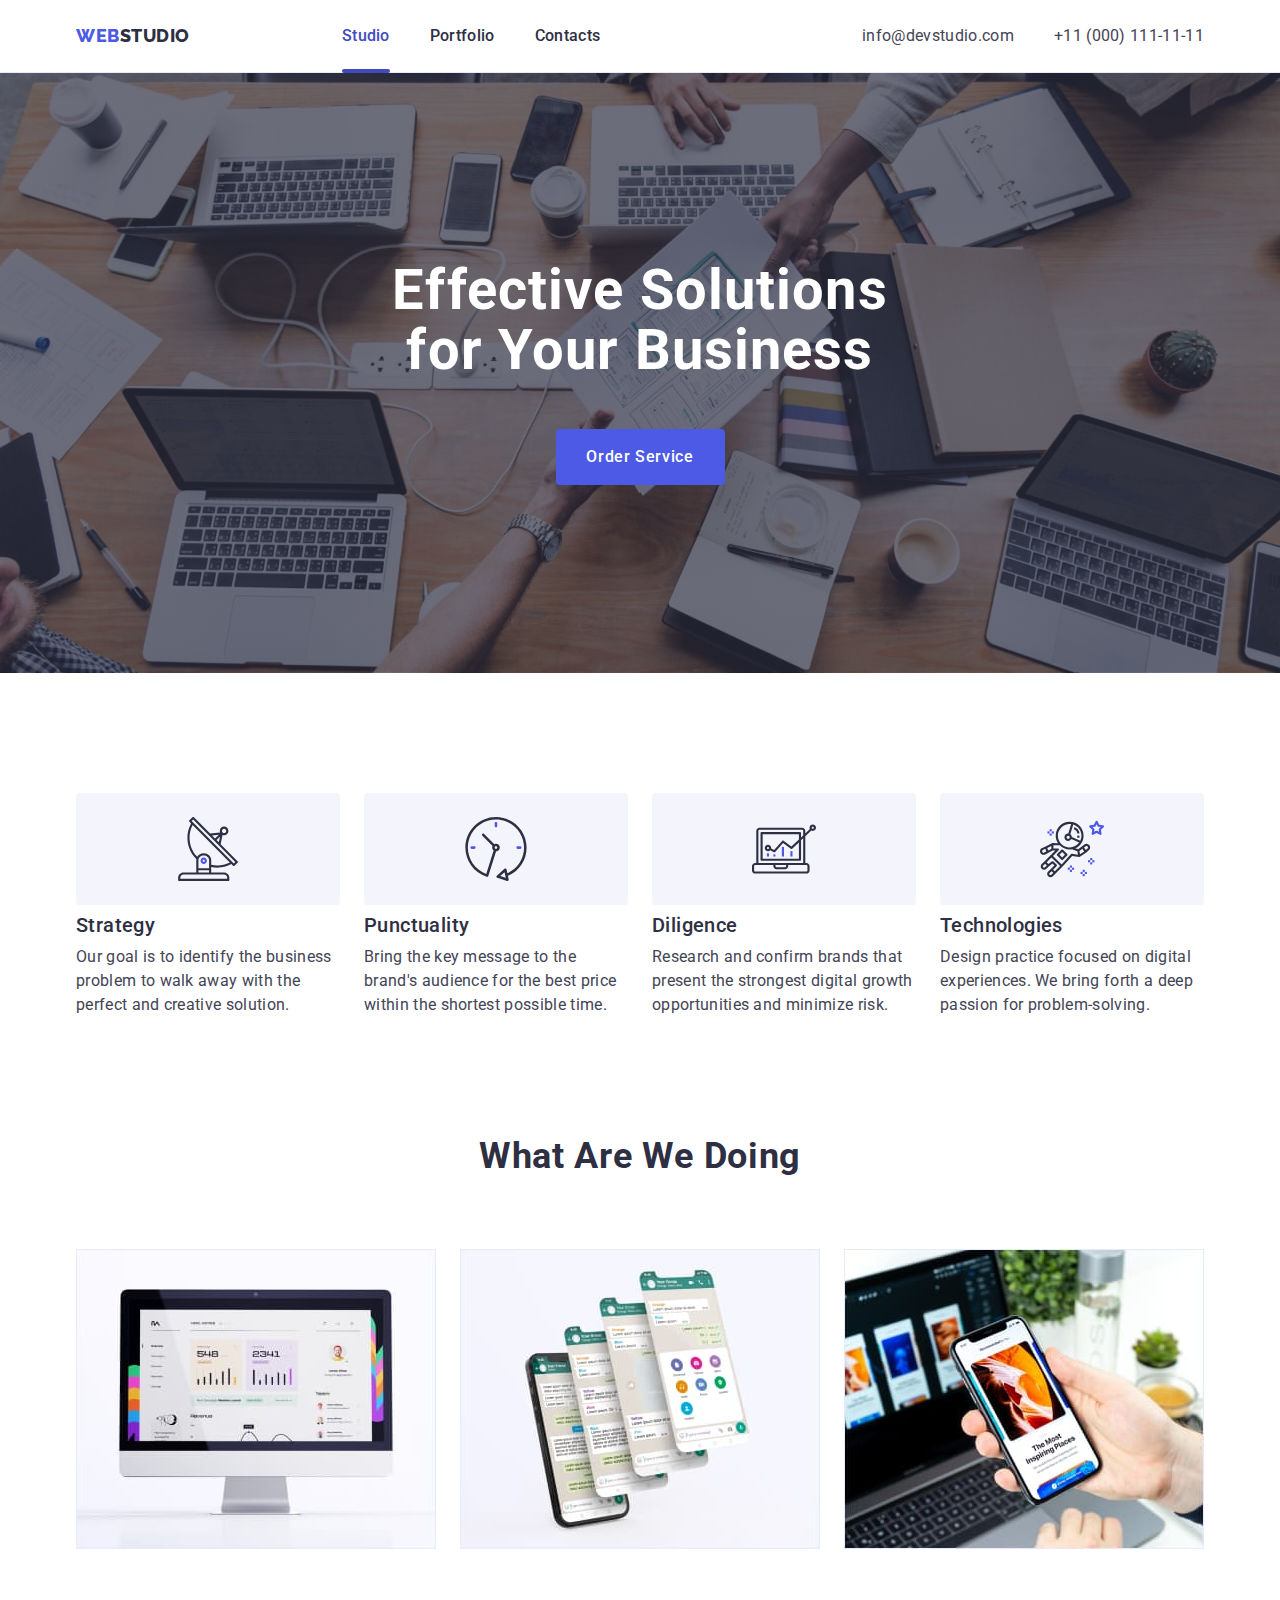
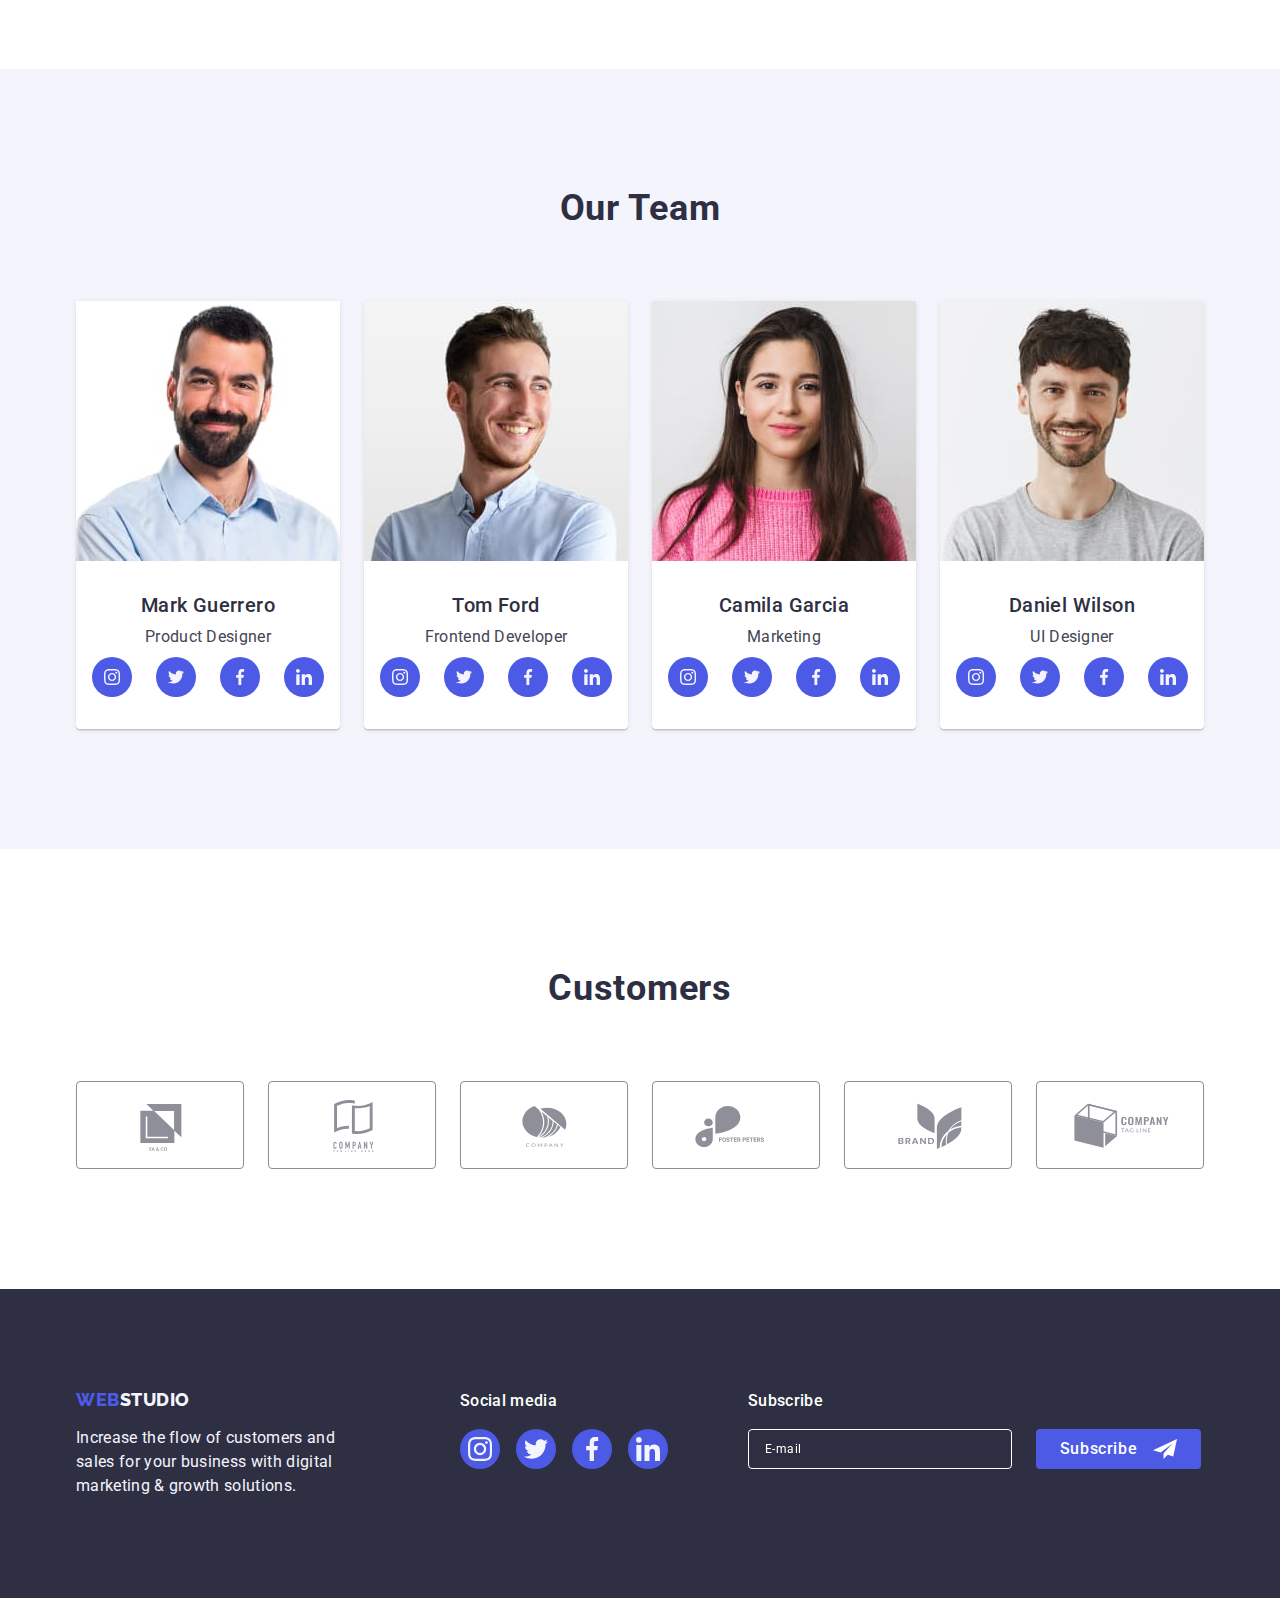
==== index.html @ 75ef7f99 "Initial commit" ====
<!DOCTYPE html>
<html lang="en">
  <head>
    <meta charset="UTF-8" />
    <meta http-equiv="X-UA-Compatible" content="IE=edge" />
    <meta name="viewport" content="width=device-width, initial-scale=1.0" />
    <title>Document</title>
    <link rel="preconnect" href="https://fonts.googleapis.com" />
    <link rel="preconnect" href="https://fonts.gstatic.com" crossorigin />
    <link
      href="https://fonts.googleapis.com/css2?family=Raleway:wght@800&family=Roboto:wght@400;500;700;900&display=swap"
      rel="stylesheet"
    />
    <link rel="stylesheet" href="./css/modern-normalize.min.css" />
    <link rel="stylesheet" href="./css/style.css" />
  </head>

  <body>
    <header class="header">
      <div class="header-section container">
        <nav class="navigation">
          <a class="link-logo link" href="./index.html">Web<span class="header-logo-link">Studio</span></a>
          <ul class="header-menu list">
            <li class="list-element-menu">
              <a class="header-menu-link link is-active" href="./index.html">Studio</a>
            </li>
            <li class="list-element-menu">
              <a class="header-menu-link link" href="./portfolio.html">Portfolio</a>
            </li>
            <li class="list-element-menu">
              <a class="header-menu-link link" href="">Contacts</a>
            </li>
          </ul>
        </nav>
        <address class="contacts">
          <ul class="list">
            <li class="list-element-contacts">
              <a class="header-contacts-link link" href="mailto:info@devstudio.com" target="_blank"
                >info@devstudio.com</a
              >
            </li>
            <li class="list-element-contacts">
              <a class="header-contacts-link link" href="tel:+110001111111" target="_blank">+11 (000) 111-11-11</a>
            </li>
          </ul>
        </address>
      </div>
    </header>

    <main>
      <section class="order-section">
        <div class="container">
          <h1 class="main-title">Effective Solutions for Your Business</h1>
          <button class="btn" type="button" data-modal-open>Order Service</button>
        </div>
      </section>
      <section class="advantage-section">
        <div class="container">
          <h2 class="second-title visually-hidden">Advantages</h2>
          <ul class="list">
            <li class="advantage-box">
              <div class="container-icon-advantage">
                <svg class="icon_advantage" width="64" height="64">
                  <use href="./images/icons.svg#icon-antenna"></use>
                </svg>
              </div>
              <h3 class="third-header">Strategy</h3>
              <p class="paragraf">
                Our goal is to identify the business problem to walk away with the perfect and creative solution.
              </p>
            </li>
            <li class="advantage-box">
              <div class="container-icon-advantage">
                <svg class="icon_advantage" width="64" height="64">
                  <use href="./images/icons.svg#icon-clock"></use>
                </svg>
              </div>
              <h3 class="third-header">Punctuality</h3>
              <p class="paragraf">
                Bring the key message to the brand's audience for the best price within the shortest possible time.
              </p>
            </li>
            <li class="advantage-box">
              <div class="container-icon-advantage">
                <svg class="icon_advantage" width="64" height="64">
                  <use href="./images/icons.svg#icon-diagram"></use>
                </svg>
              </div>
              <h3 class="third-header">Diligence</h3>
              <p class="paragraf">
                Research and confirm brands that present the strongest digital growth opportunities and minimize risk.
              </p>
            </li>
            <li class="advantage-box">
              <div class="container-icon-advantage">
                <svg class="icon_advantage" width="64" height="64">
                  <use href="./images/icons.svg#icon-astronaut"></use>
                </svg>
              </div>
              <h3 class="third-header">Technologies</h3>
              <p class="paragraf">
                Design practice focused on digital experiences. We bring forth a deep passion for problem-solving.
              </p>
            </li>
          </ul>
        </div>
      </section>
      <section class="our-work-section">
        <div class="container">
          <h2 class="second-title">What are we doing</h2>
          <ul class="list">
            <li class="our-work-box">
              <img src="./images/img_1.jpg" alt="Monitor with program" width="360" />
            </li>
            <li class="our-work-box">
              <img src="./images/img_2.jpg" alt="Phone with screen layers" width="360" />
            </li>
            <li class="our-work-box">
              <img src="./images/img_3.jpg" alt="Phone in hand" width="360" />
            </li>
          </ul>
        </div>
      </section>
      <section class="team-section">
        <div class="container">
          <h2 class="second-title">Our Team</h2>
          <ul class="list">
            <li class="team-list-box">
              <img src="./images/photo_0.jpg" alt="Mark Guerrero" width="264" />
              <div class="team-name-position">
                <h3 class="third-header">Mark Guerrero</h3>
                <p class="paragraf">Product Designer</p>
                <ul class="list">
                  <li class="team-icon-box">
                    <a class="link" href="https://www.instagram.com/" target="_blank">
                      <svg class="icon" width="16" height="16">
                        <use href="./images/icons.svg#icon-instagram"></use>
                      </svg>
                    </a>
                  </li>
                  <li class="team-icon-box">
                    <a class="link" href="https://twitter.com/" target="_blank">
                      <svg class="icon" width="16" height="16">
                        <use href="./images/icons.svg#icon-twitter"></use>
                      </svg>
                    </a>
                  </li>
                  <li class="team-icon-box">
                    <a class="link" href="https://facebook.com/" target="_blank">
                      <svg class="icon" width="16" height="16">
                        <use href="./images/icons.svg#icon-facebook"></use>
                      </svg>
                    </a>
                  </li>
                  <li class="team-icon-box">
                    <a class="link" href="https://www.linkedin.com/" target="_blank">
                      <svg class="icon" width="16" height="16">
                        <use href="./images/icons.svg#icon-linkedin"></use>
                      </svg>
                    </a>
                  </li>
                </ul>
              </div>
            </li>
            <li class="team-list-box">
              <img src="./images/photo_1.jpg" alt="Tom Ford" width="264" />
              <div class="team-name-position">
                <h3 class="third-header">Tom Ford</h3>
                <p class="paragraf">Frontend Developer</p>
                <ul class="list">
                  <li class="team-icon-box">
                    <a class="link" href="https://www.instagram.com/" target="_blank">
                      <svg class="icon" width="16" height="16">
                        <use href="./images/icons.svg#icon-instagram"></use>
                      </svg>
                    </a>
                  </li>
                  <li class="team-icon-box">
                    <a class="link" href="https://twitter.com/" target="_blank">
                      <svg class="icon" width="16" height="16">
                        <use href="./images/icons.svg#icon-twitter"></use>
                      </svg>
                    </a>
                  </li>
                  <li class="team-icon-box">
                    <a class="link" href="https://facebook.com/" target="_blank">
                      <svg class="icon" width="16" height="16">
                        <use href="./images/icons.svg#icon-facebook"></use>
                      </svg>
                    </a>
                  </li>
                  <li class="team-icon-box">
                    <a class="link" href="https://www.linkedin.com/" target="_blank">
                      <svg class="icon" width="16" height="16">
                        <use href="./images/icons.svg#icon-linkedin"></use>
                      </svg>
                    </a>
                  </li>
                </ul>
              </div>
            </li>
            <li class="team-list-box">
              <img src="./images/photo_2.jpg" alt="Camila Garcia" width="264" />
              <div class="team-name-position">
                <h3 class="third-header">Camila Garcia</h3>
                <p class="paragraf">Marketing</p>
                <ul class="list">
                  <li class="team-icon-box">
                    <a class="link" href="https://www.instagram.com/" target="_blank">
                      <svg class="icon" width="16" height="16">
                        <use href="./images/icons.svg#icon-instagram"></use>
                      </svg>
                    </a>
                  </li>
                  <li class="team-icon-box">
                    <a class="link" href="https://twitter.com/" target="_blank">
                      <svg class="icon" width="16" height="16">
                        <use href="./images/icons.svg#icon-twitter"></use>
                      </svg>
                    </a>
                  </li>
                  <li class="team-icon-box">
                    <a class="link" href="https://facebook.com/" target="_blank">
                      <svg class="icon" width="16" height="16">
                        <use href="./images/icons.svg#icon-facebook"></use>
                      </svg>
                    </a>
                  </li>
                  <li class="team-icon-box">
                    <a class="link" href="https://www.linkedin.com/" target="_blank">
                      <svg class="icon" width="16" height="16">
                        <use href="./images/icons.svg#icon-linkedin"></use>
                      </svg>
                    </a>
                  </li>
                </ul>
              </div>
            </li>
            <li class="team-list-box">
              <img src="./images/photo_3.jpg" alt="Daniel Wilson" width="264" />
              <div class="team-name-position">
                <h3 class="third-header">Daniel Wilson</h3>
                <p class="paragraf">UI Designer</p>
                <ul class="list">
                  <li class="team-icon-box">
                    <a class="link" href="https://www.instagram.com/" target="_blank">
                      <svg class="icon" width="16" height="16">
                        <use href="./images/icons.svg#icon-instagram"></use>
                      </svg>
                    </a>
                  </li>
                  <li class="team-icon-box">
                    <a class="link" href="https://twitter.com/" target="_blank">
                      <svg class="icon" width="16" height="16">
                        <use href="./images/icons.svg#icon-twitter"></use>
                      </svg>
                    </a>
                  </li>
                  <li class="team-icon-box">
                    <a class="link" href="https://facebook.com/" target="_blank">
                      <svg class="icon" width="16" height="16">
                        <use href="./images/icons.svg#icon-facebook"></use>
                      </svg>
                    </a>
                  </li>
                  <li class="team-icon-box">
                    <a class="link" href="https://www.linkedin.com/" target="_blank">
                      <svg class="icon" width="16" height="16">
                        <use href="./images/icons.svg#icon-linkedin"></use>
                      </svg>
                    </a>
                  </li>
                </ul>
              </div>
            </li>
          </ul>
        </div>
      </section>
      <section class="customers">
        <div class="container">
          <h2 class="second-title">Customers</h2>
          <ul class="list">
            <li class="customers-list-box">
              <a class="link" href="">
                <svg class="icon_customers" width="104" height="56">
                  <use href="./images/icons.svg#icon-logo_1"></use>
                </svg>
              </a>
            </li>
            <li class="customers-list-box">
              <a class="link" href="">
                <svg class="icon_customers" width="104" height="56">
                  <use href="./images/icons.svg#icon-logo_2"></use>
                </svg>
              </a>
            </li>
            <li class="customers-list-box">
              <a class="link" href="">
                <svg class="icon_customers" width="104" height="56">
                  <use href="./images/icons.svg#icon-logo_3"></use>
                </svg>
              </a>
            </li>
            <li class="customers-list-box">
              <a class="link" href="">
                <svg class="icon_customers" width="104" height="56">
                  <use href="./images/icons.svg#icon-logo_4"></use>
                </svg>
              </a>
            </li>
            <li class="customers-list-box">
              <a class="link" href="">
                <svg class="icon_customers" width="104" height="56">
                  <use href="./images/icons.svg#icon-logo_5"></use>
                </svg>
              </a>
            </li>
            <li class="customers-list-box">
              <a class="link" href="">
                <svg class="icon_customers" width="104" height="56">
                  <use href="./images/icons.svg#icon-logo_6"></use>
                </svg>
              </a>
            </li>
          </ul>
        </div>
      </section>
    </main>

    <footer class="footer">
      <div class="container">
        <div class="footer-text-box">
          <a class="link-logo link" href="./index.html">Web<span class="footer-logo-link">Studio</span></a>
          <p class="paragraf">
            Increase the flow of customers and sales for your business with digital marketing & growth solutions.
          </p>
        </div>
        <div class="footer-social-links-box">
          <p class="paragraf">Social media</p>
          <ul class="list">
            <li class="footer-social-link-container">
              <a class="link" href="https://www.instagram.com/" target="_blank">
                <svg class="icon-footer" width="24" height="24">
                  <use href="./images/icons.svg#icon-instagram"></use>
                </svg>
              </a>
            </li>
            <li class="footer-social-link-container">
              <a class="link" href="https://twitter.com/" target="_blank">
                <svg class="icon-footer" width="24" height="24">
                  <use href="./images/icons.svg#icon-twitter"></use>
                </svg>
              </a>
            </li>
            <li class="footer-social-link-container">
              <a class="link" href="https://facebook.com/" target="_blank">
                <svg class="icon-footer" width="24" height="24">
                  <use href="./images/icons.svg#icon-facebook"></use>
                </svg>
              </a>
            </li>
            <li class="footer-social-link-container">
              <a class="link" href="https://www.linkedin.com/" target="_blank">
                <svg class="icon-footer" width="24" height="24">
                  <use href="./images/icons.svg#icon-linkedin"></use>
                </svg>
              </a>
            </li>
          </ul>
        </div>
        <div class="footer-subscribe-box">
          <p class="paragraf">Subscribe</p>
          <form class="footer-subscribe-form">
            <label class="footer-subscribe-email-label">
              <input class="footer-subscribe-email-input" type="email" name="subscribe-email" placeholder="E-mail" />
            </label>
            <button class="btn-footer-subscribe" type="submit">
              Subscribe
              <svg class="icon-lable-subscribe" width="24" height="24">
                <use href="./images/icons.svg#icon-subscribe"></use>
              </svg>
            </button>
          </form>
        </div>
      </div>
    </footer>

    <div class="modal-box is-hidden" data-modal>
      <div class="callback-form">
        <button class="btn_modal" type="button" data-modal-close>
          <svg class="icon-btn-close" width="8" height="8">
            <use href="./images/icons.svg#icon-close"></use>
          </svg>
        </button>
        <p class="paragraf">Leave your contacts and we will call you back</p>
        <form class="fields-box">
          <div class="fields-container">
            <label class="field-lable" for="user-name"> Name </label>
            <div class="field-input">
              <input type="text" class="username" name="user-name" id="user-name" />
              <svg class="icon-lable" width="18" height="24">
                <use href="./images/icons.svg#icon-person"></use>
              </svg>
            </div>
          </div>
          <div class="fields-container">
            <label class="field-lable" for="user-phone"> Phone </label>
            <div class="field-input">
              <input type="text" class="username" name="user-phone" id="user-phone" />
              <svg class="icon-lable" width="18" height="24">
                <use href="./images/icons.svg#icon-phone"></use>
              </svg>
            </div>
          </div>
          <div class="fields-container">
            <label class="field-lable" for="user-email"> Email </label>
            <div class="field-input">
              <input type="text" class="username" name="user-email" id="user-email" />
              <svg class="icon-lable" width="18" height="24">
                <use href="./images/icons.svg#icon-email"></use>
              </svg>
            </div>
          </div>
          <div class="comments-container">
            <label class="field-lable" for="user-comment"> Comment </label>
            <textarea class="comment" id="user-comment" name="user-comment" placeholder="Text input"></textarea>
          </div>
          <div class="privacy-container">
            <input
              type="checkbox"
              id="user-privacy"
              name="user-privacy"
              class="chb-policy visually-hidden"
              value="true"
            />
            <label class="privacy-lable" for="user-privacy">
              <span class="checkbox-span">
                <svg class="icon-checkbox" width="10" height="8">
                  <use href="./images/icons.svg#icon-checkbox"></use>
                </svg>
              </span>
              I accept the terms and conditions of the
              <a class="privacy-link" href="">Privacy Policy</a>
            </label>
          </div>
          <button class="btn-callback-send" type="submit">Send</button>
        </form>
      </div>
    </div>

    <script src="./js/modal.js"></script>
  </body>
</html>
---- css/style.css ----
:root {
  --color-heder-link: #2e2f42;
  --color-heder-link-ahf: #404bbf;
  --color-main-text: #434455;
  --bg-color-btn: #4d5ae5;
  --bg-color-btn-hf: #404bbf;
  --border-color: #e7e9fc;
  --bg-main-color: #f4f4fd;
  --bg-body-color: #ffffff;
  --color-main-title: #ffffff;
  --color-btn-text: #ffffff;
  --color-footer-logo: #f4f4fd;
  --color-footer-paragraf: #f4f4fd;
  --color-overlay-text: #f4f4fd;
  --color-social-paragraf: #ffffff;
  --color-subscribe-label: #ffffff;
  --bg-overlay-text: #4d5ae5;
  --bg-callback-form: #fcfcfc;
  --bg-modal-box: rgba(46, 47, 66, 0.4);
  --bg-social-link-hover: #31d0aa;
  --fill-icon-customer: #8e8f99;
  --fill-icon-customer-hover: #404bbf;
  --color-border-policy: #8e8f99;
  --color-text-callback: #2e2f42;
  --color-text-callback-hf: #4d5ae5;
  --color-border-callback: rgba(46, 47, 66, 0.4);
  --color-cb-policy: #f4f4fd;
  --color-cb-policy-hf: #404bbf;
}

*,
*::before,
*::after {
  box-sizing: border-box;
}

h1,
h2,
h3,
h4,
h5,
h6,
p {
  margin-top: 0;
  margin-bottom: 0;
}

ul,
ol {
  margin-top: 0;
  margin-bottom: 0;
  padding-left: 0;
}

img {
  display: block;
  max-width: 100%;
}

body {
  font-family: 'Roboto', sans-serif;
  color: var(--color-main-text);
  font-style: normal;
  font-weight: 400;
  font-size: 16px;
  line-height: 1.5;
  letter-spacing: 0.02em;
  background-color: var(--bg-body-color);
}

.container {
  width: 1158px;
  margin: 0 auto;
  padding: 0 15px;
}

a {
  text-decoration: none;
}

.link {
  text-decoration: none;
}

.paragraf {
  font-size: 16px;
}

.paragraf-portfolio {
  font-size: 16px;
  color: var(--color-main-text);
}

.list {
  list-style: none;
}

.main-title {
  font-weight: 700;
  font-size: 56px;
  line-height: 107%;
  letter-spacing: 0.02em;
  text-align: center;
  color: var(--color-main-title);
}

.second-title {
  font-family: 'Roboto';
  font-weight: 700;
  font-size: 36px;
  line-height: 111%;
  letter-spacing: 0.02em;
  text-align: center;
  text-transform: capitalize;
  color: var(--color-heder-link);
}

.third-header {
  font-weight: 500;
  font-size: 20px;
  line-height: 1.2;
  letter-spacing: 0.02em;
  color: var(--color-heder-link);
}

.header {
  background-color: var(--bg-body-color);
  border-bottom: 1px solid var(--border-color);
  box-shadow: 0px 2px 1px rgba(46, 47, 66, 0.08), 0px 1px 1px rgba(46, 47, 66, 0.16), 0px 1px 6px rgba(46, 47, 66, 0.08);
}

header > .header-section {
  display: flex;
  align-items: center;
}

.navigation {
  display: flex;
  align-items: center;
}

.navigation > .list {
  margin-left: 76px;
  width: 261px;
}

.link-logo {
  font-family: 'Raleway', sans-serif;
  font-weight: 800;
  font-size: 18px;
  line-height: 117%;
  letter-spacing: 0.03em;
  text-transform: uppercase;
  color: var(--bg-color-btn);
  margin-right: 76px;
}

.header-logo-link {
  color: var(--color-heder-link);
}

.footer-logo-link {
  color: var(--color-footer-logo);
}

.header .link-logo {
  padding: 24px 0;
}

.header-menu {
  display: flex;
  gap: 40px;
}

.header-menu-link {
  display: block;
  font-weight: 500;
  font-size: 16px;
  line-height: 1.5;
  letter-spacing: 0.02em;
  color: var(--color-heder-link);
  padding: 24px 0;
  position: relative;
  transition: color 250ms cubic-bezier(0.4, 0, 0.2, 1);
}

.header-menu-link:hover,
.header-menu-link:focus {
  color: var(--color-heder-link-ahf);
}

.header-menu-link:active {
  color: var(--color-heder-link-ahf);
}

.is-active {
  color: var(--color-heder-link-ahf);
}

.is-active::after {
  position: absolute;
  content: '';
  display: block;
  left: 0;
  bottom: 0;
  width: 100%;
  height: 4px;
  border-radius: 2px;
  background-color: var(--color-heder-link-ahf);
  bottom: -1px;
}

.contacts {
  font-style: normal;
  margin-left: auto;
}

.contacts .list {
  display: flex;
  gap: 40px;
}

.header-contacts-link {
  font-weight: 400;
  font-size: 16px;
  line-height: 1.5;
  letter-spacing: 0.02em;
  color: var(--color-main-text);
  transition: color 250ms cubic-bezier(0.4, 0, 0.2, 1);
}

.header-contacts-link:hover,
.header-contacts-link:focus {
  color: var(--color-heder-link-ahf);
}

.order-section {
  background-color: var(--color-heder-link);
  padding: 188px 0;
  background-image: linear-gradient(to bottom, rgba(46, 47, 66, 0.7), rgba(46, 47, 66, 0.7)),
    url(../images/people_office.jpg);
  background-repeat: no-repeat;
  background-position: center;
  background-size: cover;
  max-width: 1440px;
  margin: 0 auto;
}

.order-section .main-title {
  max-width: 496px;
  margin: 0 auto;
}

.btn {
  font-family: 'Roboto', sans-serif;
  font-size: 16px;
  line-height: 1.5;
  font-weight: 500;
  letter-spacing: 0.04em;
  color: var(--color-btn-text);
  background-color: var(--bg-color-btn);
  border: none;
  cursor: pointer;
  display: block;
  margin: 0 auto;
  margin-top: 48px;
  min-width: 169px;
  height: 56px;
  border-radius: 4px;
  transition: background-color 250ms cubic-bezier(0.4, 0, 0.2, 1);
}

.btn:hover,
.btn:focus {
  background: var(--bg-color-btn-hf);
}

.advantage-section {
  padding: 120px 0;
}

.visually-hidden {
  position: absolute;
  width: 1px;
  height: 1px;
  margin: -1px;
  border: 0;
  padding: 0;
  white-space: nowrap;
  clip-path: inset(100%);
  clip: rect(0 0 0 0);
  overflow: hidden;
}

.advantage-section .list {
  display: flex;
  gap: 24px;
}

.advantage-box {
  width: calc((100% - 72px) / 4);
}

.container-icon-advantage {
  display: flex;
  align-items: center;
  justify-content: center;
  height: 112px;
  background-color: var(--bg-main-color);
  padding: 24px 100px;
  margin-bottom: 8px;
  border-radius: 4px;
}

.container-icon-advantage svg {
  width: 64px;
  height: 64px;
  display: inline-block;
}

.advantage-box .third-header {
  margin-bottom: 8px;
}

.our-work-section {
  padding-bottom: 120px;
}

.our-work-section .second-title {
  margin-bottom: 72px;
}

.our-work-section .list {
  display: flex;
  gap: 24px;
}

.our-work-box {
  width: calc((100% - 48px) / 3);
}

.team-section {
  background-color: var(--bg-main-color);
  padding: 120px 0;
}

.team-section .second-title {
  margin-bottom: 72px;
}

.team-section .list {
  display: flex;
  gap: 24px;
}

.team-list-box {
  background-color: var(--bg-body-color);
  text-align: center;
  width: calc((100% - 72px) / 4);
  border-radius: 0px 0px 4px 4px;
  box-shadow: 0px 1px 6px rgba(46, 47, 66, 0.08), 0px 1px 1px rgba(46, 47, 66, 0.16), 0px 2px 1px rgba(46, 47, 66, 0.08);
}

.team-name-position {
  padding: 32px 0;
}

.team-name-position .third-header {
  text-align: center;
  margin-bottom: 8px;
}

.team-name-position .paragraf {
  text-align: center;
  margin-bottom: 8px;
}

.team-name-position a {
  display: flex;
  align-items: center;
  justify-content: center;
  background-color: var(--bg-color-btn);
  border-radius: 50%;
  width: 40px;
  height: 40px;
  position: relative;
  transition: background-color 250ms cubic-bezier(0.4, 0, 0.2, 1);
}

.team-name-position a:hover,
.team-name-position a:focus {
  background-color: var(--bg-color-btn-hf);
}

.team-name-position .list {
  display: flex;
  justify-content: center;
}

.team-name-position .icon {
  display: inline-block;
  width: 16px;
  height: 16px;
  position: absolute;
  top: 50%;
  left: 50%;
  transform: translate(-50%, -50%);
  fill: var(--bg-main-color);
  transition: background-color 250ms cubic-bezier(0.4, 0, 0.2, 1);
}

.customers {
  padding: 120px 0;
}

.customers .second-title {
  margin-bottom: 72px;
}

.customers .list {
  display: flex;
  gap: 24px;
}

.customers-list-box {
  width: calc((100% - 120px) / 6);
  height: 88px;
}

.customers-list-box .link {
  width: 100%;
  height: 100%;
  border: 1px solid var(--fill-icon-customer);
  border-radius: 4px;
  display: flex;
  align-items: center;
  justify-content: center;
  color: var(--fill-icon-customer);
  transition: border-color 250ms cubic-bezier(0.4, 0, 0.2, 1), color 250ms cubic-bezier(0.4, 0, 0.2, 1);
}

.customers-list-box .link:hover,
.customers-list-box .link:focus,
.customers-list-box .link:active {
  border-color: var(--fill-icon-customer-hover);
  color: var(--fill-icon-customer-hover);
}

.icon_customers {
  display: inline-flex;
  fill: currentColor;
}

.footer {
  background-color: var(--color-heder-link);
  padding: 100px 0;
}

.footer .container {
  display: flex;
  align-items: baseline;
}

.footer-text-box {
  margin-right: 120px;
}

.footer .link-logo {
  display: inline-block;
  margin-bottom: 16px;
}

footer .paragraf {
  color: var(--color-footer-paragraf);
  max-width: 264px;
}

.footer-social-links-box {
  margin-right: 80px;
}

.footer-social-links-box .paragraf {
  color: var(--color-social-paragraf);
  margin-bottom: 16px;
  font-weight: 500;
}

.footer-social-links-box .list {
  display: flex;
  gap: 16px;
}

.footer-social-link-container a {
  display: flex;
  align-items: center;
  justify-content: center;
  background-color: var(--bg-color-btn);
  border-radius: 50%;
  width: 40px;
  height: 40px;
  position: relative;
  transition: background-color 250ms cubic-bezier(0.4, 0, 0.2, 1);
}

.footer-social-links-box a:hover,
.footer-social-links-box a:focus {
  background-color: var(--bg-social-link-hover);
}

.icon-footer {
  display: inline-block;
  position: absolute;
  fill: var(--color-footer-logo);
  top: 50%;
  left: 50%;
  transform: translate(-50%, -50%);
}

.footer-subscribe-box {
}

.footer-subscribe-box .paragraf {
  font-style: normal;
  font-weight: 500;
  font-size: 16px;
  line-height: 1.5;
  letter-spacing: 0.02em;
  color: var(--color-subscribe-label);
  margin-bottom: 16px;
}

.footer-subscribe-form {
  display: flex;
  gap: 24px;
}

.footer-subscribe-email-input {
  width: 264px;
  height: 40px;
  border: 1px solid var(--color-subscribe-label);
  background-color: transparent;
  font-size: 12px;
  line-height: 1.5;
  letter-spacing: 0.04em;
  padding-left: 16px;
  filter: drop-shadow(0px 4px 4px rgba(0, 0, 0, 0.15));
  border-radius: 4px;
  color: var(--color-subscribe-label);
}

.footer-subscribe-email-input::placeholder {
  color: var(--color-subscribe-label);
}

.btn-footer-subscribe {
  min-width: 165px;
  height: 40px;
  display: flex;
  justify-content: center;
  align-items: center;
  font-family: 'Roboto', sans-serif;
  font-weight: 500;
  font-size: 16px;
  line-height: 1.5;
  display: flex;
  align-items: center;
  text-align: center;
  letter-spacing: 0.04em;
  color: var(--color-subscribe-label);
  cursor: pointer;
  background-color: var(--bg-color-btn);
  border: none;
  border-radius: 4px;
  transition: background-color 250ms cubic-bezier(0.4, 0, 0.2, 1);
}

.btn-footer-subscribe:hover,
.btn-footer-subscribe:focus {
  background: var(--bg-color-btn-hf);
}

.icon-lable-subscribe {
  margin-left: 16px;
  fill: currentColor;
}

.portfolio-section {
  padding-top: 96px;
  padding-bottom: 120px;
}

.menu-portfolio {
  display: flex;
  justify-content: center;
  gap: 24px;
  margin-bottom: 72px;
}

.btn-portfolio {
  font-family: 'Roboto', sans-serif;
  font-size: 16px;
  line-height: 1.5;
  font-weight: 500;
  letter-spacing: 0.04em;
  color: var(--bg-color-btn);
  background-color: var(--bg-main-color);
  border: 1px solid var(--border-color);
  cursor: pointer;
  padding: 12px 24px;
  border-radius: 4px;
  transition: color 250ms cubic-bezier(0.4, 0, 0.2, 1), background-color 250ms cubic-bezier(0.4, 0, 0.2, 1),
    border-color 250ms cubic-bezier(0.4, 0, 0.2, 1), box-shadow 250ms cubic-bezier(0.4, 0, 0.2, 1);
}

.btn-portfolio:hover,
.btn-portfolio:focus {
  color: var(--color-btn-text);
  background-color: var(--bg-color-btn-hf);
  border: 1px solid transparent;
  box-shadow: 0px 3px 1px rgba(0, 0, 0, 0.1), 0px 2px 1px rgba(0, 0, 0, 0.08), 0px 2px 2px rgba(0, 0, 0, 0.12);
}

.blocks-portfolio {
  display: flex;
  flex-wrap: wrap;
  column-gap: 24px;
  row-gap: 48px;
}

.overlay-box {
  position: relative;
  overflow: hidden;
}

.overlay-text {
  position: absolute;
  height: 100%;
  width: 100%;
  padding: 40px 32px;
  background-color: var(--bg-overlay-text);
  color: var(--color-overlay-text);
  top: 0;
  font-weight: 400;
  font-size: 16px;
  line-height: 1.5;
  letter-spacing: 0.02em;
  transform: translateY(100%);
  transition: transform 250ms cubic-bezier(0.4, 0, 0.2, 1);
}

.portfolio-box {
  width: calc((100% - 48px) / 3);
}

.portfolio-box .link {
  display: block;
  transition: box-shadow 250ms cubic-bezier(0.4, 0, 0.2, 1);
}

.portfolio-box .link:hover,
.portfolio-box .link:focus {
  box-shadow: 0px 1px 6px rgba(46, 47, 66, 0.08), 0px 1px 1px rgba(46, 47, 66, 0.16), 0px 2px 1px rgba(46, 47, 66, 0.08);
}

.portfolio-box .link:hover .overlay-text,
.portfolio-box .link:focus .overlay-text {
  transform: translateY(0%);
}

.portfolio-box .portfolio-card {
  border: 1px solid var(--border-color);
  padding: 32px 16px;
  border-top: none;
}

.portfolio-box .third-header {
  margin-bottom: 8px;
}

.is-hidden {
  visibility: hidden;
  opacity: 0;
  pointer-events: none;
}

.modal-box {
  position: fixed;
  top: 0;
  left: 0;
  background-color: var(--bg-modal-box);
  width: 100%;
  height: 100%;
  justify-content: center;
  align-items: center;
  transition: opacity 250ms cubic-bezier(0.4, 0, 0.2, 1), visibility 250ms cubic-bezier(0.4, 0, 0.2, 1);
}

.callback-form {
  opacity: 1;
  position: absolute;
  top: 50%;
  left: 50%;
  transform: translate(-50%, -50%);
  width: 408px;
  min-height: 584px;
  background: var(--bg-callback-form);
  box-shadow: 0px 1px 1px rgba(0, 0, 0, 0.14), 0px 1px 3px rgba(0, 0, 0, 0.12), 0px 2px 1px rgba(0, 0, 0, 0.2);
  border-radius: 4px;
  transition: transform 250ms cubic-bezier(0.4, 0, 0.2, 1);
  padding: 72px 24px 24px;
}

.btn_modal {
  width: 24px;
  height: 24px;
  border-radius: 50%;
  background-color: var(--border-color);
  border: 1px solid rgba(0, 0, 0, 0.1);
  padding: 0;
  position: absolute;
  top: 24px;
  right: 24px;
  display: flex;
  align-items: center;
  justify-content: center;
  cursor: pointer;
  transition: background-color 250ms cubic-bezier(0.4, 0, 0.2, 1), border 250ms cubic-bezier(0.4, 0, 0.2, 1);
}

.btn_modal:hover,
.btn_modal:focus {
  background-color: var(--bg-color-btn-hf);
  fill: var(--color-btn-text);
  border: none;
}

.icon-btn-close {
  transition: fill 250ms cubic-bezier(0.4, 0, 0.2, 1);
}

.icon-btn-close:hover,
.icon-btn-close:focus {
  fill: var(--color-btn-text);
}

.callback-form .paragraf {
  font-style: normal;
  font-weight: 500;
  font-size: 16px;
  line-height: 1.5;
  text-align: center;
  letter-spacing: 0.02em;
  color: var(--color-text-callback);
  margin-bottom: 16px;
}

.fields-container {
  margin-bottom: 8px;
}

.field-lable {
  font-weight: 400;
  font-size: 12px;
  line-height: 1.17;
  letter-spacing: 0.04em;
  color: var(--color-border-policy);
  display: block;
  margin-bottom: 4px;
}

.field-input {
  position: relative;
}

.username {
  width: 100%;
  height: 40px;
  border: 1px solid var(--color-border-callback);
  border-radius: 4px;
  background-color: transparent;
  padding-left: 38px;
  outline: transparent;
  transition: border-color 250ms cubic-bezier(0.4, 0, 0.2, 1);
}

.username:focus {
  border-color: var(--color-text-callback-hf);
}

.icon-lable {
  position: absolute;
  left: 16px;
  top: 50%;
  transform: translateY(-50%);
  transition: fill 250ms cubic-bezier(0.4, 0, 0.2, 1);
  fill: var(--color-text-callback);
}

.username:focus + .icon-lable {
  fill: var(--color-text-callback-hf);
}

.comments-container {
  margin-bottom: 16px;
}

.comment {
  width: 100%;
  height: 120px;
  font-size: 12px;
  line-height: 1.17;
  letter-spacing: 0.04em;
  color: var(--color-border-callback);
  border: 1px solid var(--color-border-callback);
  border-radius: 4px;
  background-color: transparent;
  padding: 8px 16px;
  outline: transparent;
  resize: none;
  transition: border-color 250ms cubic-bezier(0.4, 0, 0.2, 1);
}

.comment:focus {
  border-color: var(--color-text-callback-hf);
}

.privacy-container {
  margin-bottom: 24px;
}

.privacy-lable {
  font-size: 12px;
  line-height: 1.17;
  letter-spacing: 0.04em;
  color: var(--color-border-policy);
}

.checkbox-span {
  width: 16px;
  height: 16px;
  border: 1px solid var(--color-border-callback);
  border-radius: 2px;
  transition: background-color 250ms cubic-bezier(0.4, 0, 0.2, 1), border 250ms cubic-bezier(0.4, 0, 0.2, 1),
    fill 250ms cubic-bezier(0.4, 0, 0.2, 1);
  display: inline-flex;
  align-items: center;
  justify-content: center;
  fill: transparent;
}

.chb-policy:checked + .privacy-lable .checkbox-span {
  border: none;
  background-color: var(--color-cb-policy-hf);
  fill: var(--color-cb-policy);
}

.privacy-link {
  font-style: normal;
  font-weight: 400;
  font-size: 12px;
  line-height: 1.33;
  letter-spacing: 0.04em;
  text-decoration-line: underline;
  color: var(--color-text-callback-hf);
}

.btn-callback-send {
  min-width: 169px;
  height: 56px;
  display: block;
  font-family: 'Roboto', sans-serif;
  font-weight: 500;
  font-size: 16px;
  line-height: 1.5;
  letter-spacing: 0.04em;
  color: var(--color-btn-text);
  cursor: pointer;
  background: var(--bg-color-btn);
  border: none;
  border-radius: 4px;
  transition: background-color 250ms cubic-bezier(0.4, 0, 0.2, 1);
  margin: 0 auto;
}

.btn-callback-send:hover,
.btn-callback-send:focus {
  background: var(--bg-color-btn-hf);
}
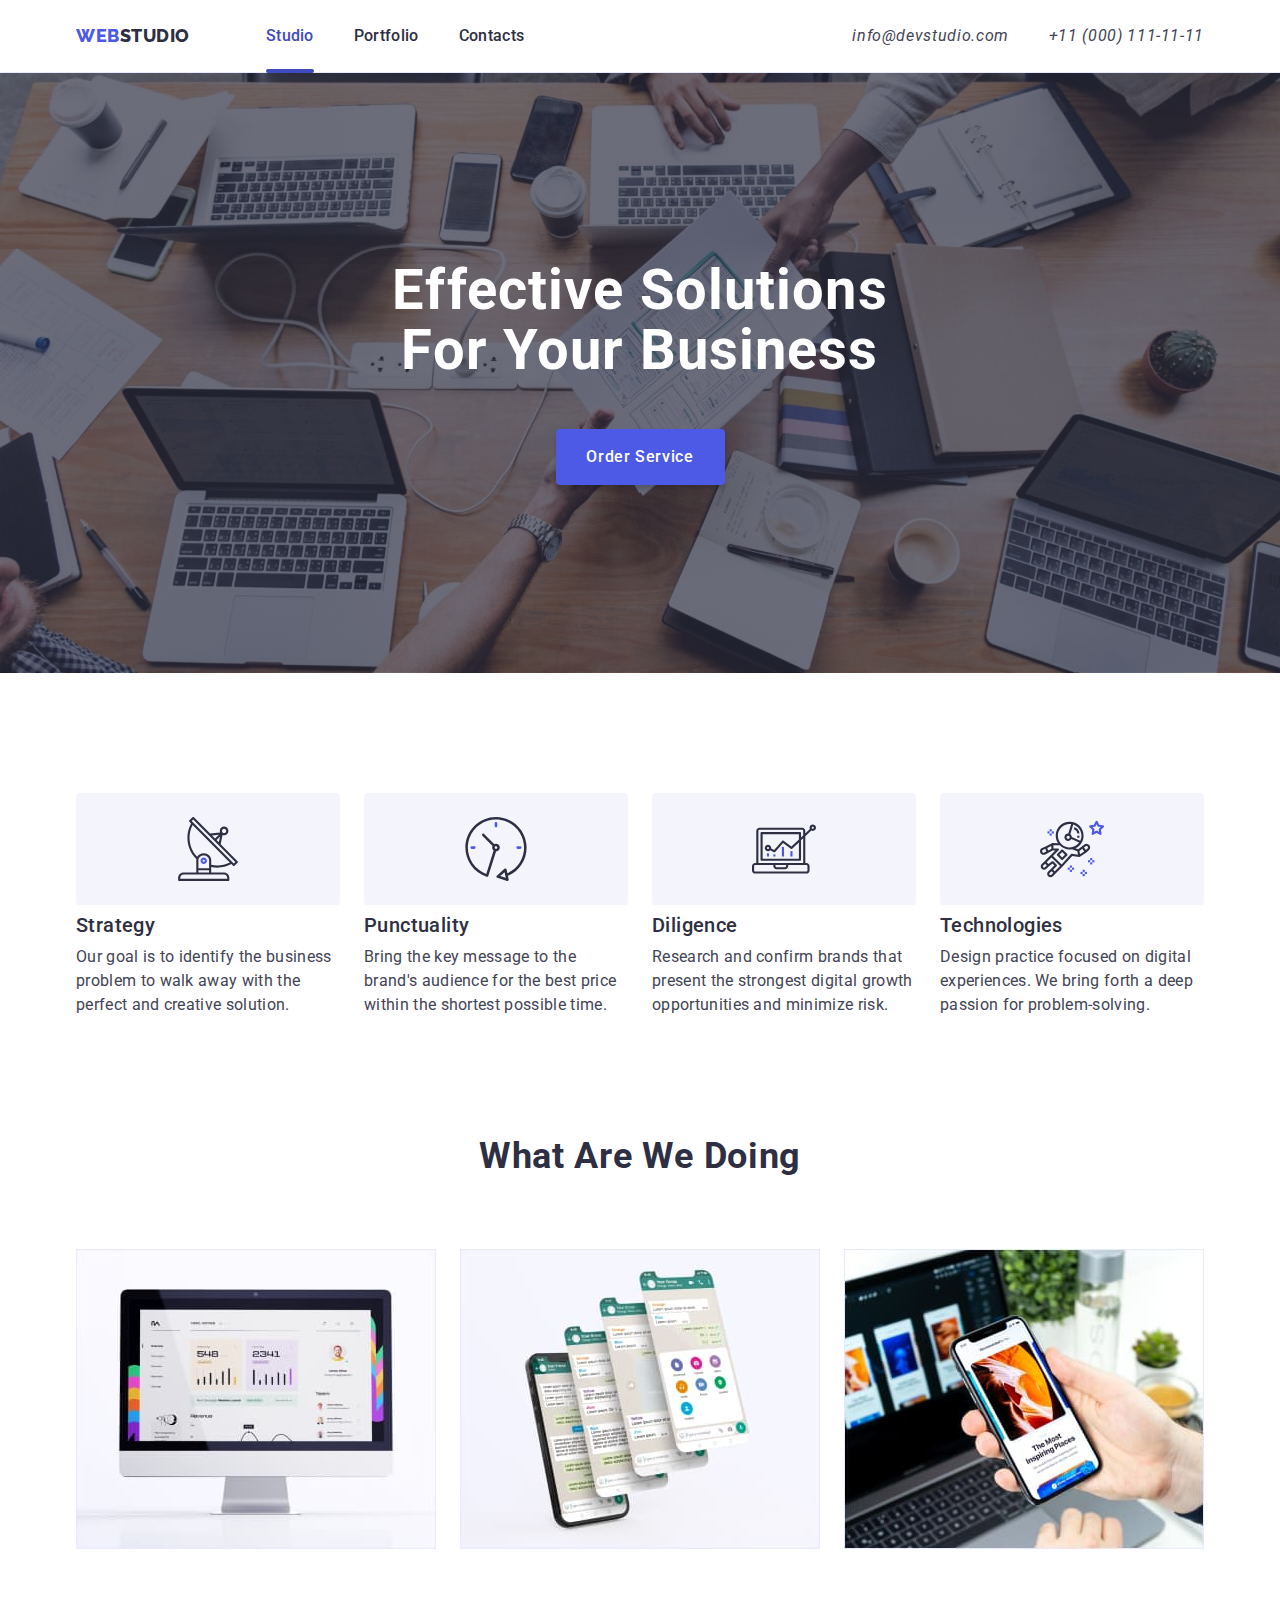
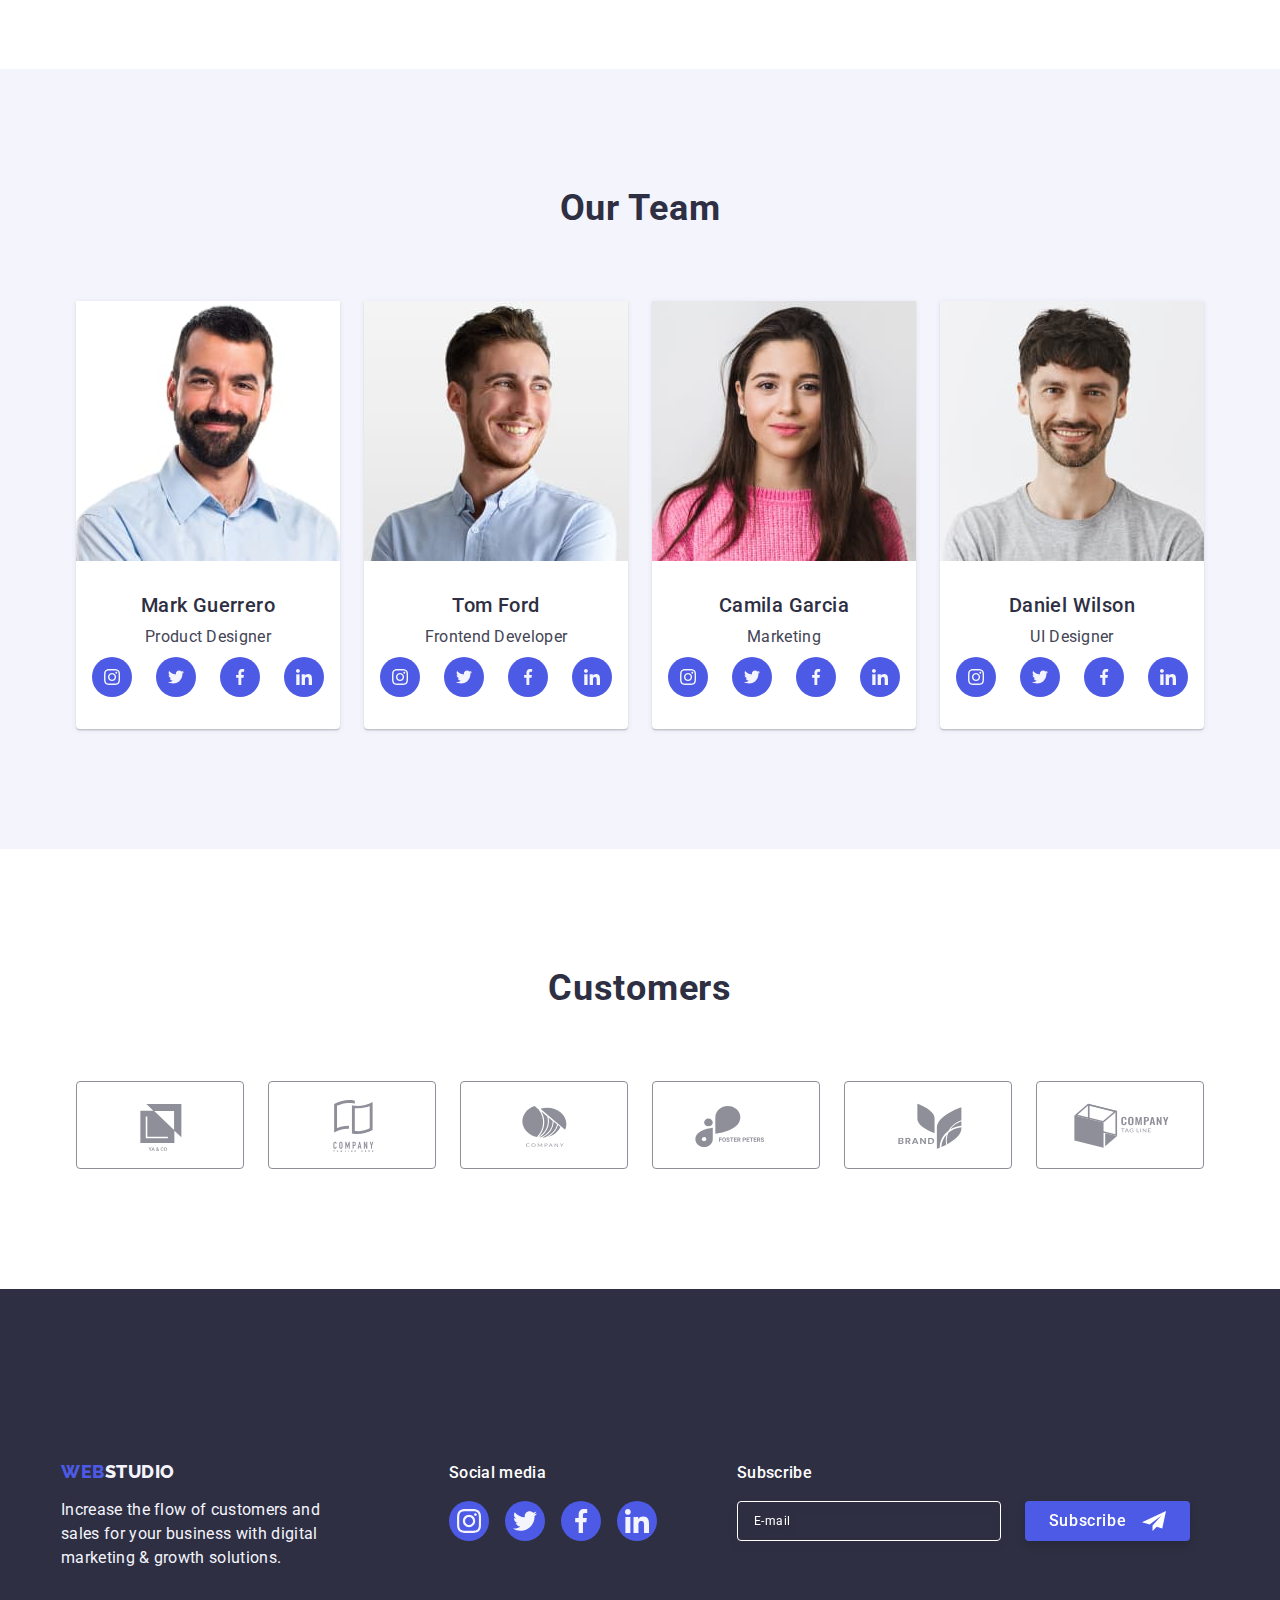
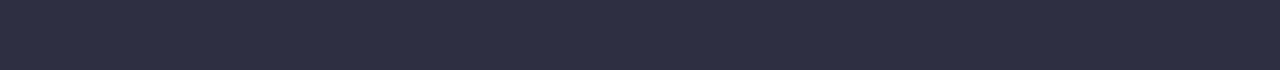
==== commit faf33b30: "First commit" ====
--- a/index.html
+++ b/index.html
@@ -18,8 +18,13 @@
   <body>
     <header class="header">
       <div class="header-section container">
-        <nav class="navigation">
+        <nav class="header-navigation">
           <a class="link-logo link" href="./index.html">Web<span class="header-logo-link">Studio</span></a>
+          <button class="menu-toggle js-open-menu" aria-expanded="false" aria-controls="mobile-menu">
+            <svg class="icon-mobile_menu" width="32" height="22">
+              <use href="./images/icons.svg#icon-mobile_menu"></use>
+            </svg>
+          </button>
           <ul class="header-menu list">
             <li class="list-element-menu">
               <a class="header-menu-link link is-active" href="./index.html">Studio</a>
@@ -32,7 +37,7 @@
             </li>
           </ul>
         </nav>
-        <address class="contacts">
+        <address class="header-contacts">
           <ul class="list">
             <li class="list-element-contacts">
               <a class="header-contacts-link link" href="mailto:info@devstudio.com" target="_blank"
@@ -124,13 +129,13 @@
       <section class="team-section">
         <div class="container">
           <h2 class="second-title">Our Team</h2>
-          <ul class="list">
+          <ul class="list team-list">
             <li class="team-list-box">
               <img src="./images/photo_0.jpg" alt="Mark Guerrero" width="264" />
               <div class="team-name-position">
                 <h3 class="third-header">Mark Guerrero</h3>
                 <p class="paragraf">Product Designer</p>
-                <ul class="list">
+                <ul class="list team-name-list-social-link">
                   <li class="team-icon-box">
                     <a class="link" href="https://www.instagram.com/" target="_blank">
                       <svg class="icon" width="16" height="16">
@@ -167,7 +172,7 @@
               <div class="team-name-position">
                 <h3 class="third-header">Tom Ford</h3>
                 <p class="paragraf">Frontend Developer</p>
-                <ul class="list">
+                <ul class="list team-name-list-social-link">
                   <li class="team-icon-box">
                     <a class="link" href="https://www.instagram.com/" target="_blank">
                       <svg class="icon" width="16" height="16">
@@ -204,7 +209,7 @@
               <div class="team-name-position">
                 <h3 class="third-header">Camila Garcia</h3>
                 <p class="paragraf">Marketing</p>
-                <ul class="list">
+                <ul class="list team-name-list-social-link">
                   <li class="team-icon-box">
                     <a class="link" href="https://www.instagram.com/" target="_blank">
                       <svg class="icon" width="16" height="16">
@@ -241,7 +246,7 @@
               <div class="team-name-position">
                 <h3 class="third-header">Daniel Wilson</h3>
                 <p class="paragraf">UI Designer</p>
-                <ul class="list">
+                <ul class="list team-name-list-social-link">
                   <li class="team-icon-box">
                     <a class="link" href="https://www.instagram.com/" target="_blank">
                       <svg class="icon" width="16" height="16">
@@ -448,6 +453,64 @@
       </div>
     </div>
 
+    <div class="menu-container js-menu-container" id="mobile-menu">
+      <button class="btn_menu js-close-menu" type="button">
+        <svg class="icon-btn-close" width="8" height="8">
+          <use href="./images/icons.svg#icon-close"></use>
+        </svg>
+      </button>
+      <ul class="menu-container-nav list">
+        <li class="menu-container-nav-list-element">
+          <a class="link is-active" href="./index.html">Studio</a>
+        </li>
+        <li class="menu-container-nav-list-element">
+          <a class="link" href="./portfolio.html">Portfolio</a>
+        </li>
+        <li class="menu-container-nav-list-element">
+          <a class="link" href="">Contacts</a>
+        </li>
+      </ul>
+      <ul class="menu-container-contacts list">
+        <li class="menu-container-contacts-element">
+          <a class="link" href="mailto:info@devstudio.com" target="_blank">info@devstudio.com</a>
+        </li>
+        <li class="menu-container-contacts-element">
+          <a class="link" href="tel:+110001111111" target="_blank">+11 (000) 111-11-11</a>
+        </li>
+      </ul>
+      <ul class="menu-container-social list">
+        <li class="menu-container-social-element">
+          <a class="link" href="https://www.instagram.com/" target="_blank">
+            <svg class="icon-menu-container" width="24" height="24">
+              <use href="./images/icons.svg#icon-instagram"></use>
+            </svg>
+          </a>
+        </li>
+        <li class="menu-container-social-element">
+          <a class="link" href="https://twitter.com/" target="_blank">
+            <svg class="icon-menu-container" width="24" height="24">
+              <use href="./images/icons.svg#icon-twitter"></use>
+            </svg>
+          </a>
+        </li>
+        <li class="menu-container-social-element">
+          <a class="link" href="https://facebook.com/" target="_blank">
+            <svg class="icon-menu-container" width="24" height="24">
+              <use href="./images/icons.svg#icon-facebook"></use>
+            </svg>
+          </a>
+        </li>
+        <li class="menu-container-social-element">
+          <a class="link" href="https://www.linkedin.com/" target="_blank">
+            <svg class="icon-menu-container" width="24" height="24">
+              <use href="./images/icons.svg#icon-linkedin"></use>
+            </svg>
+          </a>
+        </li>
+      </ul>
+    </div>
+
     <script src="./js/modal.js"></script>
+    <script defer src="js/mobile-menu.js"></script>
   </body>
 </html>
--- a/css/style.css
+++ b/css/style.css
@@ -26,6 +26,13 @@
   --color-border-callback: rgba(46, 47, 66, 0.4);
   --color-cb-policy: #f4f4fd;
   --color-cb-policy-hf: #404bbf;
+  --bg-container-menu-form: #ffffff;
+  --color-container-menu-active: #404bbf;
+  --color-container-menu: #2e2f42;
+  --color-container-menu-contacts: #434455;
+  --color-container-menu-contacts-tel: #4d5ae5;
+  --color-portfolio-thirdtitle-mobile: #2e2f42;
+  --color-portfolio-paragraf-mobile: #434455;
 }
 
 *,
@@ -69,7 +76,7 @@
 }
 
 .container {
-  width: 1158px;
+  max-width: 428px;
   margin: 0 auto;
   padding: 0 15px;
 }
@@ -86,20 +93,16 @@
   font-size: 16px;
 }
 
-.paragraf-portfolio {
-  font-size: 16px;
-  color: var(--color-main-text);
-}
-
 .list {
   list-style: none;
 }
 
 .main-title {
   font-weight: 700;
-  font-size: 56px;
-  line-height: 107%;
+  font-size: 36px;
+  line-height: 1.11;
   letter-spacing: 0.02em;
+  text-transform: capitalize;
   text-align: center;
   color: var(--color-main-title);
 }
@@ -108,7 +111,7 @@
   font-family: 'Roboto';
   font-weight: 700;
   font-size: 36px;
-  line-height: 111%;
+  line-height: 1.11;
   letter-spacing: 0.02em;
   text-align: center;
   text-transform: capitalize;
@@ -116,167 +119,14 @@
 }
 
 .third-header {
-  font-weight: 500;
-  font-size: 20px;
-  line-height: 1.2;
+  font-family: 'Roboto';
+  font-weight: 700;
+  font-size: 36px;
+  line-height: 1.11;
   letter-spacing: 0.02em;
+  text-align: center;
+  text-transform: capitalize;
   color: var(--color-heder-link);
-}
-
-.header {
-  background-color: var(--bg-body-color);
-  border-bottom: 1px solid var(--border-color);
-  box-shadow: 0px 2px 1px rgba(46, 47, 66, 0.08), 0px 1px 1px rgba(46, 47, 66, 0.16), 0px 1px 6px rgba(46, 47, 66, 0.08);
-}
-
-header > .header-section {
-  display: flex;
-  align-items: center;
-}
-
-.navigation {
-  display: flex;
-  align-items: center;
-}
-
-.navigation > .list {
-  margin-left: 76px;
-  width: 261px;
-}
-
-.link-logo {
-  font-family: 'Raleway', sans-serif;
-  font-weight: 800;
-  font-size: 18px;
-  line-height: 117%;
-  letter-spacing: 0.03em;
-  text-transform: uppercase;
-  color: var(--bg-color-btn);
-  margin-right: 76px;
-}
-
-.header-logo-link {
-  color: var(--color-heder-link);
-}
-
-.footer-logo-link {
-  color: var(--color-footer-logo);
-}
-
-.header .link-logo {
-  padding: 24px 0;
-}
-
-.header-menu {
-  display: flex;
-  gap: 40px;
-}
-
-.header-menu-link {
-  display: block;
-  font-weight: 500;
-  font-size: 16px;
-  line-height: 1.5;
-  letter-spacing: 0.02em;
-  color: var(--color-heder-link);
-  padding: 24px 0;
-  position: relative;
-  transition: color 250ms cubic-bezier(0.4, 0, 0.2, 1);
-}
-
-.header-menu-link:hover,
-.header-menu-link:focus {
-  color: var(--color-heder-link-ahf);
-}
-
-.header-menu-link:active {
-  color: var(--color-heder-link-ahf);
-}
-
-.is-active {
-  color: var(--color-heder-link-ahf);
-}
-
-.is-active::after {
-  position: absolute;
-  content: '';
-  display: block;
-  left: 0;
-  bottom: 0;
-  width: 100%;
-  height: 4px;
-  border-radius: 2px;
-  background-color: var(--color-heder-link-ahf);
-  bottom: -1px;
-}
-
-.contacts {
-  font-style: normal;
-  margin-left: auto;
-}
-
-.contacts .list {
-  display: flex;
-  gap: 40px;
-}
-
-.header-contacts-link {
-  font-weight: 400;
-  font-size: 16px;
-  line-height: 1.5;
-  letter-spacing: 0.02em;
-  color: var(--color-main-text);
-  transition: color 250ms cubic-bezier(0.4, 0, 0.2, 1);
-}
-
-.header-contacts-link:hover,
-.header-contacts-link:focus {
-  color: var(--color-heder-link-ahf);
-}
-
-.order-section {
-  background-color: var(--color-heder-link);
-  padding: 188px 0;
-  background-image: linear-gradient(to bottom, rgba(46, 47, 66, 0.7), rgba(46, 47, 66, 0.7)),
-    url(../images/people_office.jpg);
-  background-repeat: no-repeat;
-  background-position: center;
-  background-size: cover;
-  max-width: 1440px;
-  margin: 0 auto;
-}
-
-.order-section .main-title {
-  max-width: 496px;
-  margin: 0 auto;
-}
-
-.btn {
-  font-family: 'Roboto', sans-serif;
-  font-size: 16px;
-  line-height: 1.5;
-  font-weight: 500;
-  letter-spacing: 0.04em;
-  color: var(--color-btn-text);
-  background-color: var(--bg-color-btn);
-  border: none;
-  cursor: pointer;
-  display: block;
-  margin: 0 auto;
-  margin-top: 48px;
-  min-width: 169px;
-  height: 56px;
-  border-radius: 4px;
-  transition: background-color 250ms cubic-bezier(0.4, 0, 0.2, 1);
-}
-
-.btn:hover,
-.btn:focus {
-  background: var(--bg-color-btn-hf);
-}
-
-.advantage-section {
-  padding: 120px 0;
 }
 
 .visually-hidden {
@@ -292,73 +142,164 @@
   overflow: hidden;
 }
 
+/* Text Logo */
+
+.link-logo {
+  font-family: 'Raleway', sans-serif;
+  font-weight: 800;
+  font-size: 18px;
+  line-height: 1.17;
+  letter-spacing: 0.03em;
+  text-transform: uppercase;
+  color: var(--bg-color-btn);
+}
+
+.header-logo-link {
+  color: var(--color-heder-link);
+}
+
+.footer-logo-link {
+  color: var(--color-footer-logo);
+}
+
+/* header */
+
+.header {
+  background-color: var(--bg-body-color);
+  border-bottom: 1px solid var(--border-color);
+  box-shadow: 0px 2px 1px rgba(46, 47, 66, 0.08), 0px 1px 1px rgba(46, 47, 66, 0.16), 0px 1px 6px rgba(46, 47, 66, 0.08);
+}
+
+.header-navigation {
+  display: flex;
+  align-items: center;
+}
+
+.menu-toggle {
+  border: none;
+  background-color: transparent;
+  display: block;
+  margin-left: auto;
+  padding: 24px 0;
+}
+
+.icon-mobile_menu {
+  fill: #2e2f42;
+}
+
+.header-menu,
+.header-contacts {
+  display: none;
+}
+
+/* main */
+/* order-section */
+
+.order-section {
+  background-color: var(--color-heder-link);
+  padding: 112px 0;
+  background-image: linear-gradient(to bottom, rgba(46, 47, 66, 0.7), rgba(46, 47, 66, 0.7)),
+    url(../images/people_office_mobile.jpg);
+  background-repeat: no-repeat;
+  background-position: center;
+  background-size: cover;
+  max-width: 428px;
+  margin: 0 auto;
+}
+
+.order-section .main-title {
+  width: 320px;
+  margin: 0 auto;
+  margin-bottom: 72px;
+}
+
+.btn {
+  font-size: 16px;
+  line-height: 1.5;
+  font-weight: 500;
+  letter-spacing: 0.04em;
+  color: var(--color-btn-text);
+  background-color: var(--bg-color-btn);
+  border: none;
+  cursor: pointer;
+  display: block;
+  margin: 0 auto;
+  min-width: 169px;
+  height: 56px;
+  border-radius: 4px;
+  box-shadow: 0px 4px 4px rgba(0, 0, 0, 0.15);
+  transition: background-color 250ms cubic-bezier(0.4, 0, 0.2, 1);
+}
+
+.btn:hover,
+.btn:focus {
+  background: var(--bg-color-btn-hf);
+}
+
+/* advantage-section */
+
+.advantage-section {
+  padding: 96px 0;
+}
+
 .advantage-section .list {
   display: flex;
-  gap: 24px;
-}
-
-.advantage-box {
-  width: calc((100% - 72px) / 4);
-}
-
-.container-icon-advantage {
-  display: flex;
-  align-items: center;
-  justify-content: center;
-  height: 112px;
-  background-color: var(--bg-main-color);
-  padding: 24px 100px;
-  margin-bottom: 8px;
-  border-radius: 4px;
-}
-
-.container-icon-advantage svg {
-  width: 64px;
-  height: 64px;
-  display: inline-block;
+  flex-direction: column;
+  align-items: flex-start;
+  padding: 0px;
+  gap: 72px;
+  margin: 0 auto;
+}
+
+.icon_advantage {
+  display: none;
 }
 
 .advantage-box .third-header {
   margin-bottom: 8px;
 }
 
+.advantage-box .paragraf {
+  font-weight: 500;
+  font-size: 16px;
+  line-height: 1.5;
+  letter-spacing: 0.02em;
+  color: var(--color-main-text);
+}
+
+/* our-work-section */
+
 .our-work-section {
-  padding-bottom: 120px;
-}
-
-.our-work-section .second-title {
-  margin-bottom: 72px;
-}
-
-.our-work-section .list {
-  display: flex;
-  gap: 24px;
-}
-
-.our-work-box {
-  width: calc((100% - 48px) / 3);
-}
+  display: none;
+}
+
+/* team-section */
 
 .team-section {
   background-color: var(--bg-main-color);
-  padding: 120px 0;
+  padding: 96px 0;
 }
 
 .team-section .second-title {
   margin-bottom: 72px;
 }
 
-.team-section .list {
-  display: flex;
-  gap: 24px;
+.team-list {
+  display: flex;
+  flex-direction: column;
+  align-items: flex-start;
+  padding: 0px;
+  gap: 72px;
+  margin: 0 auto;
+  align-items: center;
 }
 
 .team-list-box {
   background-color: var(--bg-body-color);
   text-align: center;
-  width: calc((100% - 72px) / 4);
+  width: 264px;
+  box-shadow: 0px 1px 6px rgba(46, 47, 66, 0.08), 0px 1px 1px rgba(46, 47, 66, 0.16), 0px 2px 1px rgba(46, 47, 66, 0.08);
   border-radius: 0px 0px 4px 4px;
-  box-shadow: 0px 1px 6px rgba(46, 47, 66, 0.08), 0px 1px 1px rgba(46, 47, 66, 0.16), 0px 2px 1px rgba(46, 47, 66, 0.08);
 }
 
 .team-name-position {
@@ -367,15 +308,147 @@
 
 .team-name-position .third-header {
   text-align: center;
+  font-weight: 500;
+  font-size: 20px;
+  line-height: 1.2;
+  text-align: center;
+  letter-spacing: 0.02em;
+  color: #2e2f42;
   margin-bottom: 8px;
 }
 
 .team-name-position .paragraf {
   text-align: center;
   margin-bottom: 8px;
-}
-
-.team-name-position a {
+  font-weight: 400;
+  font-size: 16px;
+  line-height: 1.5;
+  text-align: center;
+  letter-spacing: 0.02em;
+  color: var(--color-main-text);
+}
+
+.team-name-list-social-link {
+  display: flex;
+  gap: 24px;
+  justify-content: center;
+}
+
+.team-icon-box .link {
+  display: flex;
+  align-items: center;
+  justify-content: center;
+  background-color: var(--bg-color-btn);
+  border-radius: 50%;
+  width: 40px;
+  height: 40px;
+}
+
+.team-icon-box .icon {
+  display: flex;
+  align-items: center;
+  justify-items: center;
+  fill: var(--bg-main-color);
+}
+
+/* customers */
+
+.customers {
+  padding: 96px 0;
+}
+
+.customers .second-title {
+  margin-bottom: 72px;
+}
+
+.customers .list {
+  display: inline-flex;
+  flex-wrap: wrap;
+  gap: 16px;
+}
+
+.customers-list-box {
+  width: calc((100% - 16px) / 2);
+  height: 88px;
+}
+
+.customers-list-box .link {
+  width: 100%;
+  height: 100%;
+  border: 1px solid var(--fill-icon-customer);
+  border-radius: 4px;
+  display: flex;
+  align-items: center;
+  justify-content: center;
+  color: var(--fill-icon-customer);
+}
+
+.icon_customers {
+  display: inline-flex;
+  fill: currentColor;
+}
+
+/* footer */
+
+.footer {
+  background-color: var(--color-heder-link);
+  padding: 100px 0;
+}
+
+.footer .container {
+  display: flex;
+  flex-direction: column;
+  align-items: flex-start;
+  padding: 0px;
+  gap: 72px;
+  margin: 0 auto;
+}
+
+/* footer-text-box */
+
+.footer-text-box {
+  margin: 0 auto;
+  text-align: center;
+}
+
+.footer-text-box .link-logo {
+  display: inline-block;
+  margin-bottom: 16px;
+}
+
+.footer-text-box .paragraf {
+  text-align: left;
+  font-weight: 400;
+  font-size: 16px;
+  line-height: 1.5;
+  letter-spacing: 0.02em;
+  color: #f4f4fd;
+  color: var(--color-footer-paragraf);
+  max-width: 268px;
+}
+
+/* footer-social-links-box */
+
+.footer-social-links-box {
+  margin: 0 auto;
+  text-align: center;
+}
+
+.footer-social-links-box .paragraf {
+  color: var(--color-social-paragraf);
+  margin-bottom: 16px;
+  font-weight: 500;
+  font-size: 16px;
+  line-height: 1.5;
+  letter-spacing: 0.02em;
+}
+
+.footer-social-links-box .list {
+  display: flex;
+  gap: 16px;
+}
+
+.footer-social-link-container a {
   display: flex;
   align-items: center;
   justify-content: center;
@@ -387,126 +460,6 @@
   transition: background-color 250ms cubic-bezier(0.4, 0, 0.2, 1);
 }
 
-.team-name-position a:hover,
-.team-name-position a:focus {
-  background-color: var(--bg-color-btn-hf);
-}
-
-.team-name-position .list {
-  display: flex;
-  justify-content: center;
-}
-
-.team-name-position .icon {
-  display: inline-block;
-  width: 16px;
-  height: 16px;
-  position: absolute;
-  top: 50%;
-  left: 50%;
-  transform: translate(-50%, -50%);
-  fill: var(--bg-main-color);
-  transition: background-color 250ms cubic-bezier(0.4, 0, 0.2, 1);
-}
-
-.customers {
-  padding: 120px 0;
-}
-
-.customers .second-title {
-  margin-bottom: 72px;
-}
-
-.customers .list {
-  display: flex;
-  gap: 24px;
-}
-
-.customers-list-box {
-  width: calc((100% - 120px) / 6);
-  height: 88px;
-}
-
-.customers-list-box .link {
-  width: 100%;
-  height: 100%;
-  border: 1px solid var(--fill-icon-customer);
-  border-radius: 4px;
-  display: flex;
-  align-items: center;
-  justify-content: center;
-  color: var(--fill-icon-customer);
-  transition: border-color 250ms cubic-bezier(0.4, 0, 0.2, 1), color 250ms cubic-bezier(0.4, 0, 0.2, 1);
-}
-
-.customers-list-box .link:hover,
-.customers-list-box .link:focus,
-.customers-list-box .link:active {
-  border-color: var(--fill-icon-customer-hover);
-  color: var(--fill-icon-customer-hover);
-}
-
-.icon_customers {
-  display: inline-flex;
-  fill: currentColor;
-}
-
-.footer {
-  background-color: var(--color-heder-link);
-  padding: 100px 0;
-}
-
-.footer .container {
-  display: flex;
-  align-items: baseline;
-}
-
-.footer-text-box {
-  margin-right: 120px;
-}
-
-.footer .link-logo {
-  display: inline-block;
-  margin-bottom: 16px;
-}
-
-footer .paragraf {
-  color: var(--color-footer-paragraf);
-  max-width: 264px;
-}
-
-.footer-social-links-box {
-  margin-right: 80px;
-}
-
-.footer-social-links-box .paragraf {
-  color: var(--color-social-paragraf);
-  margin-bottom: 16px;
-  font-weight: 500;
-}
-
-.footer-social-links-box .list {
-  display: flex;
-  gap: 16px;
-}
-
-.footer-social-link-container a {
-  display: flex;
-  align-items: center;
-  justify-content: center;
-  background-color: var(--bg-color-btn);
-  border-radius: 50%;
-  width: 40px;
-  height: 40px;
-  position: relative;
-  transition: background-color 250ms cubic-bezier(0.4, 0, 0.2, 1);
-}
-
-.footer-social-links-box a:hover,
-.footer-social-links-box a:focus {
-  background-color: var(--bg-social-link-hover);
-}
-
 .icon-footer {
   display: inline-block;
   position: absolute;
@@ -516,7 +469,11 @@
   transform: translate(-50%, -50%);
 }
 
+/* footer-subscribe-box */
+
 .footer-subscribe-box {
+  margin: 0 auto;
+  text-align: center;
 }
 
 .footer-subscribe-box .paragraf {
@@ -532,10 +489,15 @@
 .footer-subscribe-form {
   display: flex;
   gap: 24px;
+  flex-direction: column;
+  align-items: center;
+  padding: 0px;
+  gap: 16px;
+  margin: 0 auto;
 }
 
 .footer-subscribe-email-input {
-  width: 264px;
+  width: 398px;
   height: 40px;
   border: 1px solid var(--color-subscribe-label);
   background-color: transparent;
@@ -571,12 +533,7 @@
   background-color: var(--bg-color-btn);
   border: none;
   border-radius: 4px;
-  transition: background-color 250ms cubic-bezier(0.4, 0, 0.2, 1);
-}
-
-.btn-footer-subscribe:hover,
-.btn-footer-subscribe:focus {
-  background: var(--bg-color-btn-hf);
+  filter: drop-shadow(0px 4px 4px rgba(0, 0, 0, 0.15));
 }
 
 .icon-lable-subscribe {
@@ -584,98 +541,7 @@
   fill: currentColor;
 }
 
-.portfolio-section {
-  padding-top: 96px;
-  padding-bottom: 120px;
-}
-
-.menu-portfolio {
-  display: flex;
-  justify-content: center;
-  gap: 24px;
-  margin-bottom: 72px;
-}
-
-.btn-portfolio {
-  font-family: 'Roboto', sans-serif;
-  font-size: 16px;
-  line-height: 1.5;
-  font-weight: 500;
-  letter-spacing: 0.04em;
-  color: var(--bg-color-btn);
-  background-color: var(--bg-main-color);
-  border: 1px solid var(--border-color);
-  cursor: pointer;
-  padding: 12px 24px;
-  border-radius: 4px;
-  transition: color 250ms cubic-bezier(0.4, 0, 0.2, 1), background-color 250ms cubic-bezier(0.4, 0, 0.2, 1),
-    border-color 250ms cubic-bezier(0.4, 0, 0.2, 1), box-shadow 250ms cubic-bezier(0.4, 0, 0.2, 1);
-}
-
-.btn-portfolio:hover,
-.btn-portfolio:focus {
-  color: var(--color-btn-text);
-  background-color: var(--bg-color-btn-hf);
-  border: 1px solid transparent;
-  box-shadow: 0px 3px 1px rgba(0, 0, 0, 0.1), 0px 2px 1px rgba(0, 0, 0, 0.08), 0px 2px 2px rgba(0, 0, 0, 0.12);
-}
-
-.blocks-portfolio {
-  display: flex;
-  flex-wrap: wrap;
-  column-gap: 24px;
-  row-gap: 48px;
-}
-
-.overlay-box {
-  position: relative;
-  overflow: hidden;
-}
-
-.overlay-text {
-  position: absolute;
-  height: 100%;
-  width: 100%;
-  padding: 40px 32px;
-  background-color: var(--bg-overlay-text);
-  color: var(--color-overlay-text);
-  top: 0;
-  font-weight: 400;
-  font-size: 16px;
-  line-height: 1.5;
-  letter-spacing: 0.02em;
-  transform: translateY(100%);
-  transition: transform 250ms cubic-bezier(0.4, 0, 0.2, 1);
-}
-
-.portfolio-box {
-  width: calc((100% - 48px) / 3);
-}
-
-.portfolio-box .link {
-  display: block;
-  transition: box-shadow 250ms cubic-bezier(0.4, 0, 0.2, 1);
-}
-
-.portfolio-box .link:hover,
-.portfolio-box .link:focus {
-  box-shadow: 0px 1px 6px rgba(46, 47, 66, 0.08), 0px 1px 1px rgba(46, 47, 66, 0.16), 0px 2px 1px rgba(46, 47, 66, 0.08);
-}
-
-.portfolio-box .link:hover .overlay-text,
-.portfolio-box .link:focus .overlay-text {
-  transform: translateY(0%);
-}
-
-.portfolio-box .portfolio-card {
-  border: 1px solid var(--border-color);
-  padding: 32px 16px;
-  border-top: none;
-}
-
-.portfolio-box .third-header {
-  margin-bottom: 8px;
-}
+/* modal-box */
 
 .is-hidden {
   visibility: hidden;
@@ -692,7 +558,8 @@
   height: 100%;
   justify-content: center;
   align-items: center;
-  transition: opacity 250ms cubic-bezier(0.4, 0, 0.2, 1), visibility 250ms cubic-bezier(0.4, 0, 0.2, 1);
+  filter: drop-shadow(0px 1px 3px rgba(0, 0, 0, 0.12)) drop-shadow(0px 1px 2px rgba(0, 0, 0, 0.2))
+    drop-shadow(0px 1px 1px rgba(0, 0, 0, 0.14));
 }
 
 .callback-form {
@@ -701,13 +568,11 @@
   top: 50%;
   left: 50%;
   transform: translate(-50%, -50%);
-  width: 408px;
+  width: 392px;
   min-height: 584px;
   background: var(--bg-callback-form);
-  box-shadow: 0px 1px 1px rgba(0, 0, 0, 0.14), 0px 1px 3px rgba(0, 0, 0, 0.12), 0px 2px 1px rgba(0, 0, 0, 0.2);
   border-radius: 4px;
-  transition: transform 250ms cubic-bezier(0.4, 0, 0.2, 1);
-  padding: 72px 24px 24px;
+  padding: 72px 16px 24px;
 }
 
 .btn_modal {
@@ -724,27 +589,9 @@
   align-items: center;
   justify-content: center;
   cursor: pointer;
-  transition: background-color 250ms cubic-bezier(0.4, 0, 0.2, 1), border 250ms cubic-bezier(0.4, 0, 0.2, 1);
-}
-
-.btn_modal:hover,
-.btn_modal:focus {
-  background-color: var(--bg-color-btn-hf);
-  fill: var(--color-btn-text);
-  border: none;
-}
-
-.icon-btn-close {
-  transition: fill 250ms cubic-bezier(0.4, 0, 0.2, 1);
-}
-
-.icon-btn-close:hover,
-.icon-btn-close:focus {
-  fill: var(--color-btn-text);
 }
 
 .callback-form .paragraf {
-  font-style: normal;
   font-weight: 500;
   font-size: 16px;
   line-height: 1.5;
@@ -878,11 +725,904 @@
   background: var(--bg-color-btn);
   border: none;
   border-radius: 4px;
-  transition: background-color 250ms cubic-bezier(0.4, 0, 0.2, 1);
+  box-shadow: 0px 4px 4px rgba(0, 0, 0, 0.15);
   margin: 0 auto;
 }
 
-.btn-callback-send:hover,
-.btn-callback-send:focus {
-  background: var(--bg-color-btn-hf);
-}
+/* menu-container */
+
+.menu-container {
+  position: fixed;
+  top: 0;
+  left: 0;
+  width: 100vw;
+  height: 100vh;
+  padding: 80px 0 40px 40px;
+  z-index: 999;
+  transform: translateX(100%);
+  transition: transform 250ms ease-in-out;
+  background: var(--bg-container-menu-form);
+  box-shadow: 0px 2px 1px rgba(46, 47, 66, 0.08), 0px 1px 1px rgba(46, 47, 66, 0.16), 0px 1px 6px rgba(46, 47, 66, 0.08);
+}
+
+.menu-container.is-open {
+  transform: translateX(0);
+}
+
+.btn_menu {
+  width: 24px;
+  height: 24px;
+  border-radius: 50%;
+  background-color: var(--bg-container-menu-form);
+  border: 1px solid rgba(0, 0, 0, 0.1);
+  padding: 0;
+  position: absolute;
+  top: 24px;
+  right: 24px;
+  display: flex;
+  align-items: center;
+  justify-content: center;
+  cursor: pointer;
+}
+
+.menu-container-nav {
+  display: flex;
+  flex-direction: column;
+  align-items: flex-start;
+  gap: 40px;
+  padding: 0px;
+  margin-bottom: 284px;
+}
+
+.menu-container-nav-list-element .link {
+  font-weight: 700;
+  font-size: 36px;
+  line-height: 1.11;
+  letter-spacing: 0.02em;
+  text-transform: capitalize;
+  color: var(--color-container-menu);
+}
+
+.menu-container-nav-list-element .is-active {
+  color: var(--color-container-menu-active);
+}
+
+.menu-container-contacts {
+  display: flex;
+  flex-direction: column-reverse;
+  align-items: flex-start;
+  gap: 40px;
+  padding: 0px;
+  margin-bottom: 48px;
+}
+
+.menu-container-contacts-element .link {
+  font-weight: 500;
+  font-size: 20px;
+  line-height: 1.2;
+  letter-spacing: 0.02em;
+  color: var(--color-container-menu-contacts);
+}
+
+.menu-container-contacts-element:last-child .link {
+  font-weight: 700;
+  font-size: 36px;
+  line-height: 1.11;
+  letter-spacing: 0.02em;
+  text-transform: capitalize;
+  color: var(--color-container-menu-contacts-tel);
+}
+
+.menu-container-social {
+  display: flex;
+  gap: 56px;
+}
+
+.menu-container-social-element .link {
+  display: flex;
+  align-items: center;
+  justify-content: center;
+  background-color: var(--bg-color-btn);
+  border-radius: 50%;
+  width: 40px;
+  height: 40px;
+  position: relative;
+}
+
+.icon-menu-container {
+  display: inline-block;
+  position: absolute;
+  fill: var(--color-footer-logo);
+  top: 50%;
+  left: 50%;
+  transform: translate(-50%, -50%);
+}
+
+/* Portfolio */
+
+/* portfolio-section */
+
+.portfolio-section {
+  padding-top: 48px;
+  padding-bottom: 48px;
+}
+
+.menu-portfolio {
+  display: flex;
+  flex-wrap: wrap;
+  justify-content: center;
+  gap: 24px;
+  margin-bottom: 48px;
+}
+
+.btn-portfolio {
+  font-family: 'Roboto', sans-serif;
+  font-size: 16px;
+  line-height: 1.5;
+  font-weight: 500;
+  letter-spacing: 0.04em;
+  color: var(--bg-color-btn);
+  background-color: var(--bg-main-color);
+  border: 1px solid var(--border-color);
+  cursor: pointer;
+  padding: 8px 16px;
+  border-radius: 4px;
+}
+
+.blocks-portfolio {
+  display: flex;
+  flex-wrap: wrap;
+  column-gap: 24px;
+  row-gap: 48px;
+}
+
+.overlay-box {
+  position: relative;
+  overflow: hidden;
+}
+
+.overlay-text {
+  display: none;
+}
+
+.portfolio-box .link {
+  display: block;
+  background: var(--bg-body-color);
+  border: 1px solid #f4f4fd;
+  box-shadow: 0px 1px 6px rgba(46, 47, 66, 0.08);
+}
+
+.portfolio-card {
+  padding: 32px 32px;
+  border-top: none;
+  text-align: left;
+}
+
+.portfolio-card .third-header {
+  text-align: left;
+  font-weight: 500;
+  font-size: 20px;
+  line-height: 1.2;
+  letter-spacing: 0.02em;
+  color: var(--color-portfolio-thirdtitle-mobile);
+  margin-bottom: 8px;
+}
+
+.paragraf-portfolio {
+  font-weight: 400;
+  font-size: 16px;
+  line-height: 1.5;
+  letter-spacing: 0.02em;
+  color: var(--color-portfolio-paragraf-mobile);
+}
+
+@media screen and (min-width: 768px) {
+  .main-title {
+    font-weight: 700;
+    font-size: 56px;
+    line-height: 1.07x;
+    letter-spacing: 0.02em;
+    text-transform: capitalize;
+    text-align: center;
+    color: var(--color-main-title);
+  }
+
+  .container {
+    max-width: 768px;
+    margin: 0 auto;
+    padding: 0 15px;
+  }
+
+  .header-section {
+    display: flex;
+    align-items: center;
+  }
+
+  .menu-toggle {
+    display: none;
+  }
+
+  .header-navigation .link-logo {
+    margin-right: 120px;
+  }
+
+  .header-menu {
+    display: flex;
+    gap: 40px;
+  }
+
+  .header-menu-link {
+    display: block;
+    font-weight: 500;
+    font-size: 16px;
+    line-height: 1.5;
+    letter-spacing: 0.02em;
+    color: var(--color-heder-link);
+    padding: 24px 0;
+    position: relative;
+    transition: color 250ms cubic-bezier(0.4, 0, 0.2, 1);
+  }
+
+  .is-active {
+    color: var(--color-heder-link-ahf);
+  }
+
+  .is-active::after {
+    position: absolute;
+    content: '';
+    display: block;
+    left: 0;
+    bottom: 0;
+    width: 100%;
+    height: 4px;
+    border-radius: 2px;
+    background-color: var(--color-heder-link-ahf);
+    bottom: -1px;
+  }
+
+  .header-contacts {
+    display: block;
+    margin-left: auto;
+  }
+
+  .header-contacts .list {
+    display: flex;
+    flex-direction: column;
+    align-items: flex-start;
+    padding: 0px;
+    gap: 12px;
+  }
+
+  .header-contacts-link {
+    font-weight: 400;
+    font-size: 12px;
+    line-height: 1.17;
+    letter-spacing: 0.04em;
+    color: var(--color-main-text);
+  }
+
+  /* main */
+  /* order-section */
+
+  .order-section {
+    padding: 112px 0;
+    background-image: linear-gradient(to bottom, rgba(46, 47, 66, 0.7), rgba(46, 47, 66, 0.7)),
+      url(../images/people_office_tablet.jpg);
+    max-width: 768px;
+    margin: 0 auto;
+  }
+
+  .order-section .main-title {
+    width: 496px;
+    margin-bottom: 36px;
+  }
+
+  /* advantage-section */
+
+  .advantage-section .list {
+    flex-direction: row;
+    flex-wrap: wrap;
+    padding: 0px;
+    gap: 0;
+    row-gap: 72px;
+    column-gap: 24px;
+    margin: 0;
+  }
+
+  .advantage-box {
+    width: calc((100% - 24px) / 2);
+  }
+
+  .advantage-box .third-header {
+    margin-bottom: 8px;
+    text-align: left;
+  }
+
+  /* team-section */
+
+  .team-list {
+    display: flex;
+    flex-direction: row;
+    flex-wrap: wrap;
+    gap: 0;
+    row-gap: 64px;
+    column-gap: 24px;
+    align-items: center;
+    justify-content: center;
+  }
+  .team-name-position {
+    padding: 32px 0;
+  }
+
+  /* customers */
+
+  .customers {
+    padding: 96px 0;
+  }
+
+  .customers .list {
+    display: flex;
+    flex-wrap: wrap;
+    gap: 0;
+    row-gap: 64px;
+    column-gap: 24px;
+    align-items: center;
+    justify-content: center;
+    margin: 0 auto;
+    max-width: 552px;
+  }
+
+  .customers-list-box {
+    width: calc((100% - 48px) / 3);
+    height: 88px;
+  }
+
+  /* footer */
+  .footer {
+    background-color: var(--color-heder-link);
+    padding: 96px 0;
+  }
+
+  .footer .container {
+    display: flex;
+    align-items: baseline;
+    flex-wrap: wrap;
+    flex-direction: row;
+    gap: 0;
+  }
+
+  .footer-text-box {
+    margin: 0;
+    text-align: left;
+    margin-left: 108px;
+  }
+
+  /* footer-social-links-box */
+
+  .footer-social-links-box {
+    margin: 0;
+    margin-left: 24px;
+    text-align: left;
+  }
+
+  /* footer-subscribe-box */
+
+  .footer-subscribe-box {
+    margin: 0;
+    margin-left: 108px;
+    margin-top: 72px;
+    text-align: left;
+    flex-direction: row;
+  }
+
+  .footer-subscribe-form {
+    display: flex;
+    gap: 24px;
+    flex-direction: row;
+    align-items: left;
+    padding: 0px;
+  }
+
+  .footer-subscribe-email-input {
+    width: 264px;
+    height: 40px;
+  }
+
+  /* modal-box */
+
+  .callback-form {
+    width: 408px;
+  }
+
+  /* Portfolio */
+
+  /* portfolio-section */
+
+  .portfolio-section {
+    padding-top: 64px;
+    padding-bottom: 96px;
+  }
+
+  .menu-portfolio {
+    margin-bottom: 64px;
+  }
+
+  .btn-portfolio {
+    padding: 12px 24px;
+  }
+
+  .blocks-portfolio {
+    display: flex;
+    flex-direction: row;
+    flex-wrap: wrap;
+    column-gap: 24px;
+    row-gap: 72px;
+  }
+
+  .portfolio-box {
+    width: calc((100% - 24px) / 2);
+  }
+
+  /* menu-container */
+
+  .menu-container {
+    display: none;
+  }
+}
+
+@media screen and (min-width: 1158px) {
+  .main-title {
+    font-weight: 700;
+    font-size: 56px;
+    line-height: 107%;
+    letter-spacing: 0.02em;
+    text-align: center;
+    color: var(--color-main-title);
+  }
+
+  .second-title {
+    font-family: 'Roboto';
+    font-weight: 700;
+    font-size: 36px;
+    line-height: 111%;
+    letter-spacing: 0.02em;
+    text-align: center;
+    text-transform: capitalize;
+    color: var(--color-heder-link);
+  }
+
+  .third-header {
+    font-weight: 500;
+    font-size: 20px;
+    line-height: 1.2;
+    letter-spacing: 0.02em;
+    color: var(--color-heder-link);
+  }
+
+  .container {
+    max-width: 1158px;
+  }
+
+  .header-navigation .link-logo {
+    margin-right: 76px;
+  }
+
+  .header-menu-link {
+    position: relative;
+    transition: color 250ms cubic-bezier(0.4, 0, 0.2, 1);
+  }
+
+  .header-menu-link:hover,
+  .header-menu-link:focus {
+    color: var(--color-heder-link-ahf);
+  }
+
+  .header-contacts .list {
+    flex-direction: row;
+    gap: 40px;
+  }
+
+  .header-contacts-link {
+    font-size: 16px;
+    line-height: 1.5;
+    transition: color 250ms cubic-bezier(0.4, 0, 0.2, 1);
+  }
+
+  .header-contacts-link:hover,
+  .header-contacts-link:focus {
+    color: var(--color-heder-link-ahf);
+  }
+
+  .order-section {
+    background-color: var(--color-heder-link);
+    padding: 188px 0;
+    background-image: linear-gradient(to bottom, rgba(46, 47, 66, 0.7), rgba(46, 47, 66, 0.7)),
+      url(../images/people_office.jpg);
+    background-repeat: no-repeat;
+    background-position: center;
+    background-size: cover;
+    max-width: 1440px;
+    margin: 0 auto;
+  }
+
+  /* main */
+  /* order-section */
+
+  .order-section {
+    padding: 188px 0;
+    background-image: linear-gradient(to bottom, rgba(46, 47, 66, 0.7), rgba(46, 47, 66, 0.7)),
+      url(../images/people_office.jpg);
+    max-width: 1440px;
+  }
+
+  .order-section .main-title {
+    max-width: 496px;
+  }
+
+  .btn {
+    margin-top: 48px;
+    transition: background-color 250ms cubic-bezier(0.4, 0, 0.2, 1);
+  }
+
+  .btn:hover,
+  .btn:focus {
+    background: var(--bg-color-btn-hf);
+  }
+
+  /* advantage-section */
+
+  .advantage-section {
+    padding: 120px 0;
+  }
+
+  .advantage-section .list {
+    gap: 24px;
+  }
+
+  .advantage-box {
+    width: calc((100% - 72px) / 4);
+  }
+
+  .container-icon-advantage {
+    display: flex;
+    align-items: center;
+    justify-content: center;
+    height: 112px;
+    background-color: var(--bg-main-color);
+    padding: 24px 100px;
+    margin-bottom: 8px;
+    border-radius: 4px;
+  }
+
+  .container-icon-advantage svg {
+    width: 64px;
+    height: 64px;
+    display: inline-block;
+  }
+
+  .advantage-box .third-header {
+    margin-bottom: 8px;
+  }
+
+  .advantage-box .paragraf {
+    font-weight: 400;
+    font-size: 16px;
+    line-height: 1.5;
+    letter-spacing: 0.02em;
+    color: var(--color-main-text);
+    font-style: normal;
+  }
+
+  /* our-work-section */
+
+  .our-work-section {
+    padding-bottom: 120px;
+    display: block;
+  }
+
+  .our-work-section .second-title {
+    margin-bottom: 72px;
+  }
+
+  .our-work-section .list {
+    display: flex;
+    gap: 24px;
+  }
+
+  .our-work-box {
+    width: calc((100% - 48px) / 3);
+  }
+
+  /* team-section */
+
+  .team-section {
+    padding: 120px 0;
+  }
+
+  .team-section .second-title {
+    margin-bottom: 72px;
+  }
+
+  .team-section .list {
+    display: flex;
+    row-gap: 0;
+    column-gap: 0;
+    gap: 24px;
+  }
+
+  .team-list-box {
+    width: calc((100% - 72px) / 4);
+  }
+
+  .team-name-position .paragraf {
+    text-align: center;
+    margin-bottom: 8px;
+  }
+
+  .team-icon-box .link {
+    position: relative;
+    transition: background-color 250ms cubic-bezier(0.4, 0, 0.2, 1);
+  }
+
+  .team-icon-box .link:hover,
+  .team-icon-box .link:focus {
+    background-color: var(--bg-color-btn-hf);
+  }
+
+  .team-name-position .icon {
+    transition: background-color 250ms cubic-bezier(0.4, 0, 0.2, 1);
+  }
+
+  /* customers */
+
+  .customers {
+    padding: 120px 0;
+  }
+
+  .customers .list {
+    display: flex;
+    row-gap: 0;
+    column-gap: 0;
+    gap: 24px;
+    max-width: none;
+  }
+
+  .customers-list-box {
+    width: calc((100% - 120px) / 6);
+    height: 88px;
+  }
+
+  .customers-list-box .link {
+    transition: border-color 250ms cubic-bezier(0.4, 0, 0.2, 1), color 250ms cubic-bezier(0.4, 0, 0.2, 1);
+  }
+
+  .customers-list-box .link:hover,
+  .customers-list-box .link:focus,
+  .customers-list-box .link:active {
+    border-color: var(--fill-icon-customer-hover);
+    color: var(--fill-icon-customer-hover);
+  }
+
+  /* footer */
+
+  .footer {
+    padding: 100px 0;
+  }
+
+  .footer .container {
+    flex-wrap: nowrap;
+  }
+
+  /* footer-text-box */
+
+  .footer-text-box {
+    margin-left: 0;
+    margin-right: 120px;
+  }
+
+  /* footer-social-links-box */
+
+  .footer .link-logo {
+    display: inline-block;
+    margin-bottom: 16px;
+  }
+
+  footer .paragraf {
+    max-width: 264px;
+  }
+
+  .footer-social-links-box {
+    margin-left: 0px;
+    margin-right: 80px;
+  }
+
+  .footer-social-link-container a {
+    transition: background-color 250ms cubic-bezier(0.4, 0, 0.2, 1);
+  }
+
+  .footer-social-links-box a:hover,
+  .footer-social-links-box a:focus {
+    background-color: var(--bg-social-link-hover);
+  }
+
+  /* footer-subscribe-box */
+
+  .footer-subscribe-box {
+    margin-left: 0;
+  }
+
+  .footer-subscribe-email-input {
+    width: 264px;
+  }
+
+  .btn-footer-subscribe {
+    transition: background-color 250ms cubic-bezier(0.4, 0, 0.2, 1);
+  }
+
+  .btn-footer-subscribe:hover,
+  .btn-footer-subscribe:focus {
+    background: var(--bg-color-btn-hf);
+  }
+
+  .icon-lable-subscribe {
+    margin-left: 16px;
+    fill: currentColor;
+  }
+
+  /* modal-box */
+
+  .modal-box {
+    transition: opacity 250ms cubic-bezier(0.4, 0, 0.2, 1), visibility 250ms cubic-bezier(0.4, 0, 0.2, 1);
+  }
+
+  .callback-form {
+    width: 408px;
+    min-height: 584px;
+    box-shadow: 0px 1px 1px rgba(0, 0, 0, 0.14), 0px 1px 3px rgba(0, 0, 0, 0.12), 0px 2px 1px rgba(0, 0, 0, 0.2);
+    transition: transform 250ms cubic-bezier(0.4, 0, 0.2, 1);
+    padding: 72px 24px 24px;
+  }
+
+  .btn_modal {
+    transition: background-color 250ms cubic-bezier(0.4, 0, 0.2, 1), border 250ms cubic-bezier(0.4, 0, 0.2, 1);
+  }
+
+  .btn_modal:hover,
+  .btn_modal:focus {
+    background-color: var(--bg-color-btn-hf);
+    fill: var(--color-btn-text);
+    border: none;
+  }
+
+  .icon-btn-close {
+    transition: fill 250ms cubic-bezier(0.4, 0, 0.2, 1);
+  }
+
+  .icon-btn-close:hover,
+  .icon-btn-close:focus {
+    fill: var(--color-btn-text);
+  }
+
+  .username {
+    transition: border-color 250ms cubic-bezier(0.4, 0, 0.2, 1);
+  }
+
+  .username:focus {
+    border-color: var(--color-text-callback-hf);
+  }
+
+  .icon-lable {
+    transition: fill 250ms cubic-bezier(0.4, 0, 0.2, 1);
+  }
+
+  .username:focus + .icon-lable {
+    fill: var(--color-text-callback-hf);
+  }
+
+  .comment {
+    transition: border-color 250ms cubic-bezier(0.4, 0, 0.2, 1);
+  }
+
+  .comment:focus {
+    border-color: var(--color-text-callback-hf);
+  }
+
+  .checkbox-span {
+    transition: background-color 250ms cubic-bezier(0.4, 0, 0.2, 1), border 250ms cubic-bezier(0.4, 0, 0.2, 1),
+      fill 250ms cubic-bezier(0.4, 0, 0.2, 1);
+  }
+
+  .chb-policy:checked + .privacy-lable .checkbox-span {
+    border: none;
+    background-color: var(--color-cb-policy-hf);
+    fill: var(--color-cb-policy);
+  }
+
+  .btn-callback-send {
+    transition: background-color 250ms cubic-bezier(0.4, 0, 0.2, 1);
+  }
+
+  .btn-callback-send:hover,
+  .btn-callback-send:focus {
+    background: var(--bg-color-btn-hf);
+  }
+
+  /* Portfolio */
+
+  /* portfolio-section */
+
+  .portfolio-section {
+    padding-top: 96px;
+    padding-bottom: 120px;
+  }
+
+  .menu-portfolio {
+    margin-bottom: 72px;
+  }
+
+  .btn-portfolio {
+    padding: 12px 24px;
+    transition: color 250ms cubic-bezier(0.4, 0, 0.2, 1), background-color 250ms cubic-bezier(0.4, 0, 0.2, 1),
+      border-color 250ms cubic-bezier(0.4, 0, 0.2, 1), box-shadow 250ms cubic-bezier(0.4, 0, 0.2, 1);
+  }
+
+  .btn-portfolio:hover,
+  .btn-portfolio:focus {
+    color: var(--color-btn-text);
+    background-color: var(--bg-color-btn-hf);
+    border: 1px solid transparent;
+    box-shadow: 0px 3px 1px rgba(0, 0, 0, 0.1), 0px 2px 1px rgba(0, 0, 0, 0.08), 0px 2px 2px rgba(0, 0, 0, 0.12);
+  }
+
+  .overlay-box {
+    position: relative;
+    overflow: hidden;
+  }
+
+  .overlay-text {
+    display: block;
+    position: absolute;
+    height: 100%;
+    width: 100%;
+    padding: 40px 32px;
+    background-color: var(--bg-overlay-text);
+    color: var(--color-overlay-text);
+    top: 0;
+    font-weight: 400;
+    font-size: 16px;
+    line-height: 1.5;
+    letter-spacing: 0.02em;
+    transform: translateY(100%);
+    transition: transform 250ms cubic-bezier(0.4, 0, 0.2, 1);
+  }
+
+  .portfolio-box {
+    width: calc((100% - 48px) / 3);
+  }
+
+  .portfolio-box .link {
+    box-shadow: none;
+    transition: box-shadow 250ms cubic-bezier(0.4, 0, 0.2, 1);
+  }
+
+  .portfolio-box .link:hover,
+  .portfolio-box .link:focus {
+    box-shadow: 0px 1px 6px rgba(46, 47, 66, 0.08), 0px 1px 1px rgba(46, 47, 66, 0.16),
+      0px 2px 1px rgba(46, 47, 66, 0.08);
+  }
+
+  .portfolio-box .link:hover .overlay-text,
+  .portfolio-box .link:focus .overlay-text {
+    transform: translateY(0%);
+  }
+
+  .portfolio-box .portfolio-card {
+    border: 1px solid var(--border-color);
+    padding: 32px 16px;
+    border-top: none;
+  }
+
+  .portfolio-box .third-header {
+    margin-bottom: 8px;
+  }
+}
